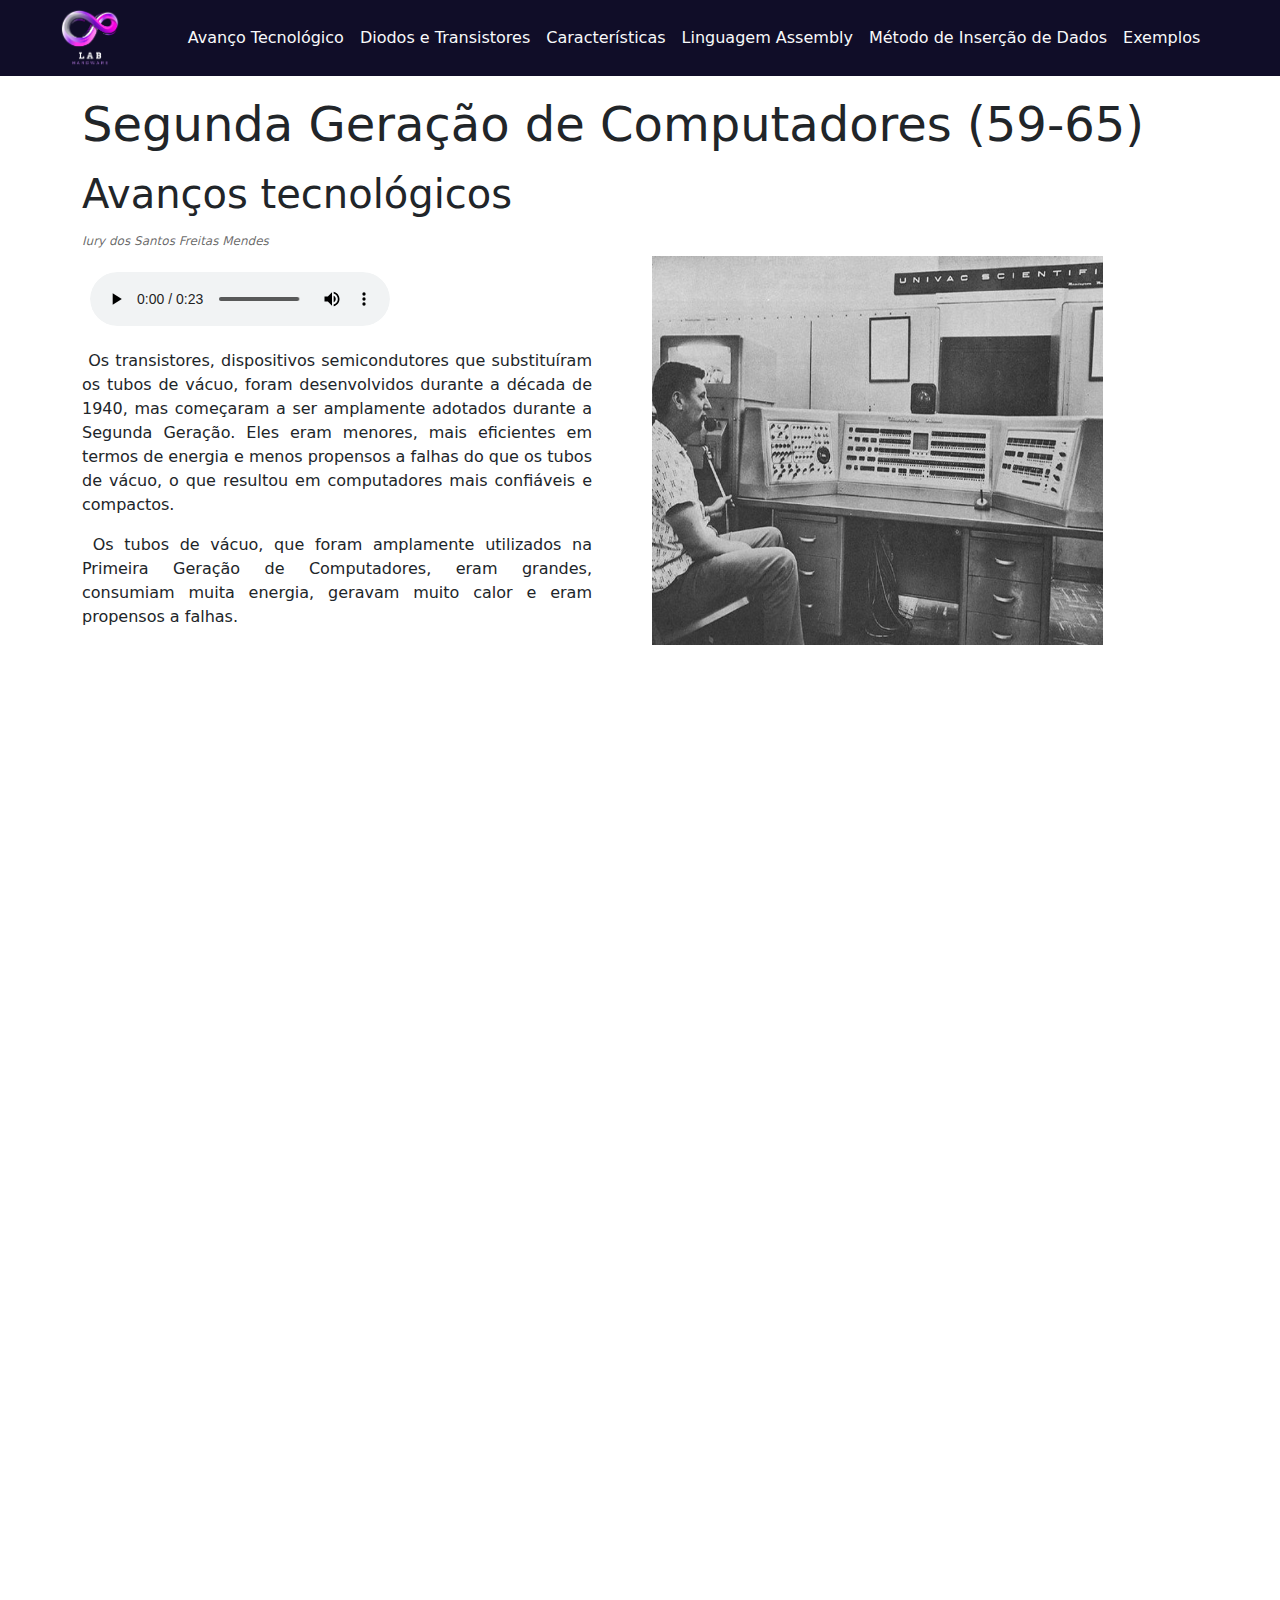
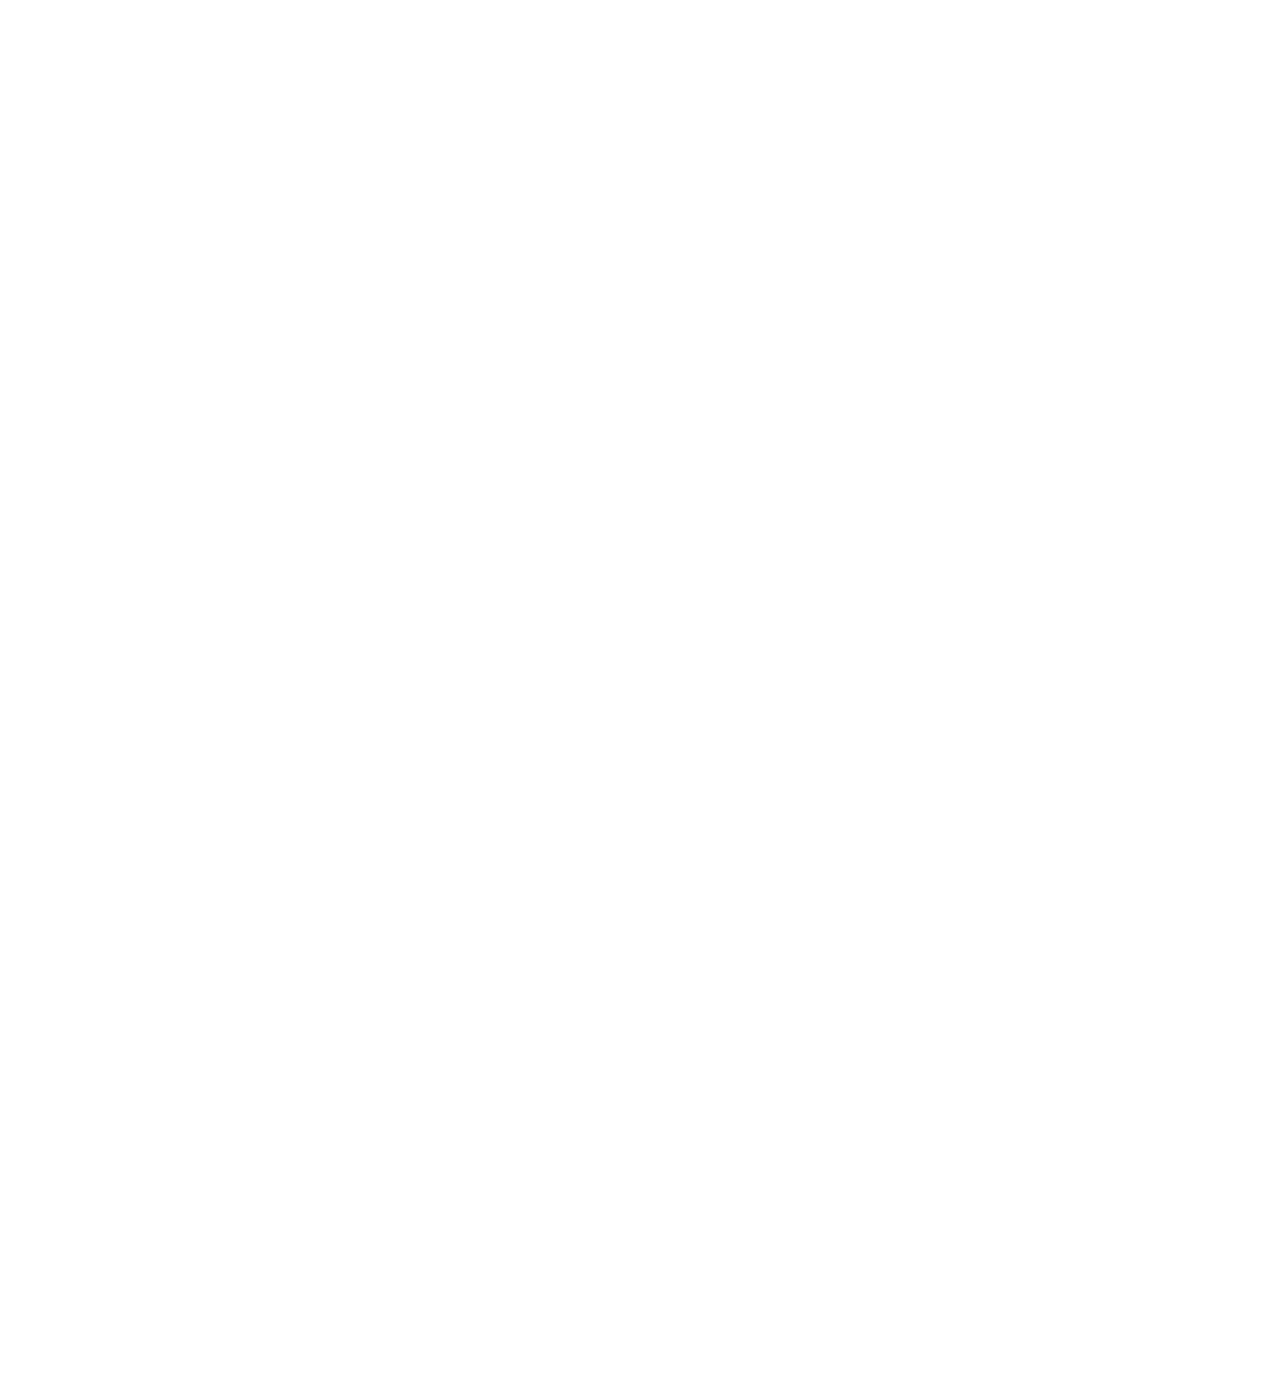
==== index.html @ 706db16d "Add files via upload" ====
<!DOCTYPE html>
<html lang="pt-br">

<head>
    <meta charset="UTF-8">
    <meta http-equiv="X-UA-Compatible" content="IE=edge">
    <meta name="viewport" content="width=device-width, initial-scale=1.0">
    <title>BOOTSTRAP</title>
    <link rel="stylesheet" href="css/style.css">
    <link rel="stylesheet" href="css/bootstrap.min.css">
</head>

<body>
    <nav class="navbar fixed-top navbar-expand-lg nav_css">
        <div class="container-fluid">
            <img src="imgs/Lab Hardware2.png" alt="" width="60px" class="ms-5">

            <button class="navbar-toggler" type="button" data-bs-toggle="collapse"
                data-bs-target="#navbarSupportedContent" aria-controls="navbarSupportedContent" aria-expanded="false"
                aria-label="Toggle navigation">
                <span class="navbar-toggler-icon"></span>
            </button>

            <div class="collapse navbar-collapse" id="navbarSupportedContent">
                <ul class="navbar-nav me-auto ms-auto mb-2 mb-lg-0 fs-6 ">
                    <li class="nav-item ">
                        <a class="nav-link text-light" href="#">Avanço Tecnológico</a>
                    </li>
                    <li class="nav-item">
                        <a class="nav-link text-light" href="#">Diodos e Transistores</a>
                    </li>
                    <li class="nav-item">
                        <a class="nav-link text-light" href="#">Características</a>
                    </li>
                    <li class="nav-item">
                        <a class="nav-link text-light" href="#">Linguagem Assembly</a>
                    </li>
                    <li class="nav-item">
                        <a class="nav-link text-light" href="#">Método de Inserção de Dados</a>
                    </li>
                    <li class="nav-item">
                        <a class="text-light nav-link" href="#">Exemplos</a>
                    </li>
                </ul>
            </div>
        </div>
    </nav>

    <main class="container pt-5">
        <h1 class="pt-5 display-5">Segunda Geração de Computadores (59-65)</h1>

        <section class="row">
            <h2 class="py-2 display-6 col-lg-12">Avanços tecnológicos</h2>
            <em class="col-lg-12">
                <h6 class="nomes">Iury dos Santos Freitas Mendes</h6>
            </em>

            <div class="col-lg-6 pe-5 mt-2">
                <audio src="audio/ttsmaker-file-2024-5-4-0-54-36.mp3" controls class="rounded-pill m-2 mb-3"></audio>
                <p class="paragrafos">
                    &nbsp;Os transistores, dispositivos semicondutores que substituíram os tubos de vácuo, foram desenvolvidos
                    durante a década de 1940, mas começaram a ser amplamente adotados durante a Segunda Geração. Eles
                    eram
                    menores, mais eficientes em termos de energia e menos propensos a falhas do que os tubos de vácuo, o
                    que
                    resultou em computadores mais confiáveis e compactos.
                </p>
                <p class="paragrafos">
                    &nbsp;Os tubos de vácuo, que foram amplamente utilizados na Primeira Geração de Computadores, eram
                    grandes,
                    consumiam muita energia, geravam muito calor e eram propensos a falhas.
                </p>
            </div>
            <img src="imgs/WhatsApp Image 2024-04-25 at 10.46.25.jpeg" class="col-lg-5" alt="">
        </section>
        <br><br><br><br><br><br><br><br><br><br><br><br><br><br><br><br><br><br><br><br><br><br><br><br><br><br><br><br><br><br><br><br><br><br><br><br><br><br><br><br><br><br><br><br><br><br><br><br><br><br><br><br><br><br><br><br><br><br><br><br><br><br><br><br><br><br><br><br><br><br><br><br><br><br><br><br><br><br><br><br><br><br><br><br><br><br><br><br><br><br><br><br><br><br><br><br><br><br>
    </main>

</body>
<script src="js/bootstrap.bundle.min.js"></script>
<script src="js/app.js"></script>

</html>
---- css/style.css ----
:root {
    --cor: #ffffff;
    --cor1: #ff00e2;
    --cor2: #c484f1;
    --cor3: #8906e6;
    --cor4: #100d28;
    --cor5: #050deb;
}

.nomes {
    font-size: 12px;
    color: rgba(0, 0, 0, 0.603);
}

.nav_css {
    background-color: var(--cor4);
}

.paragrafos {
    text-align: justify;
}
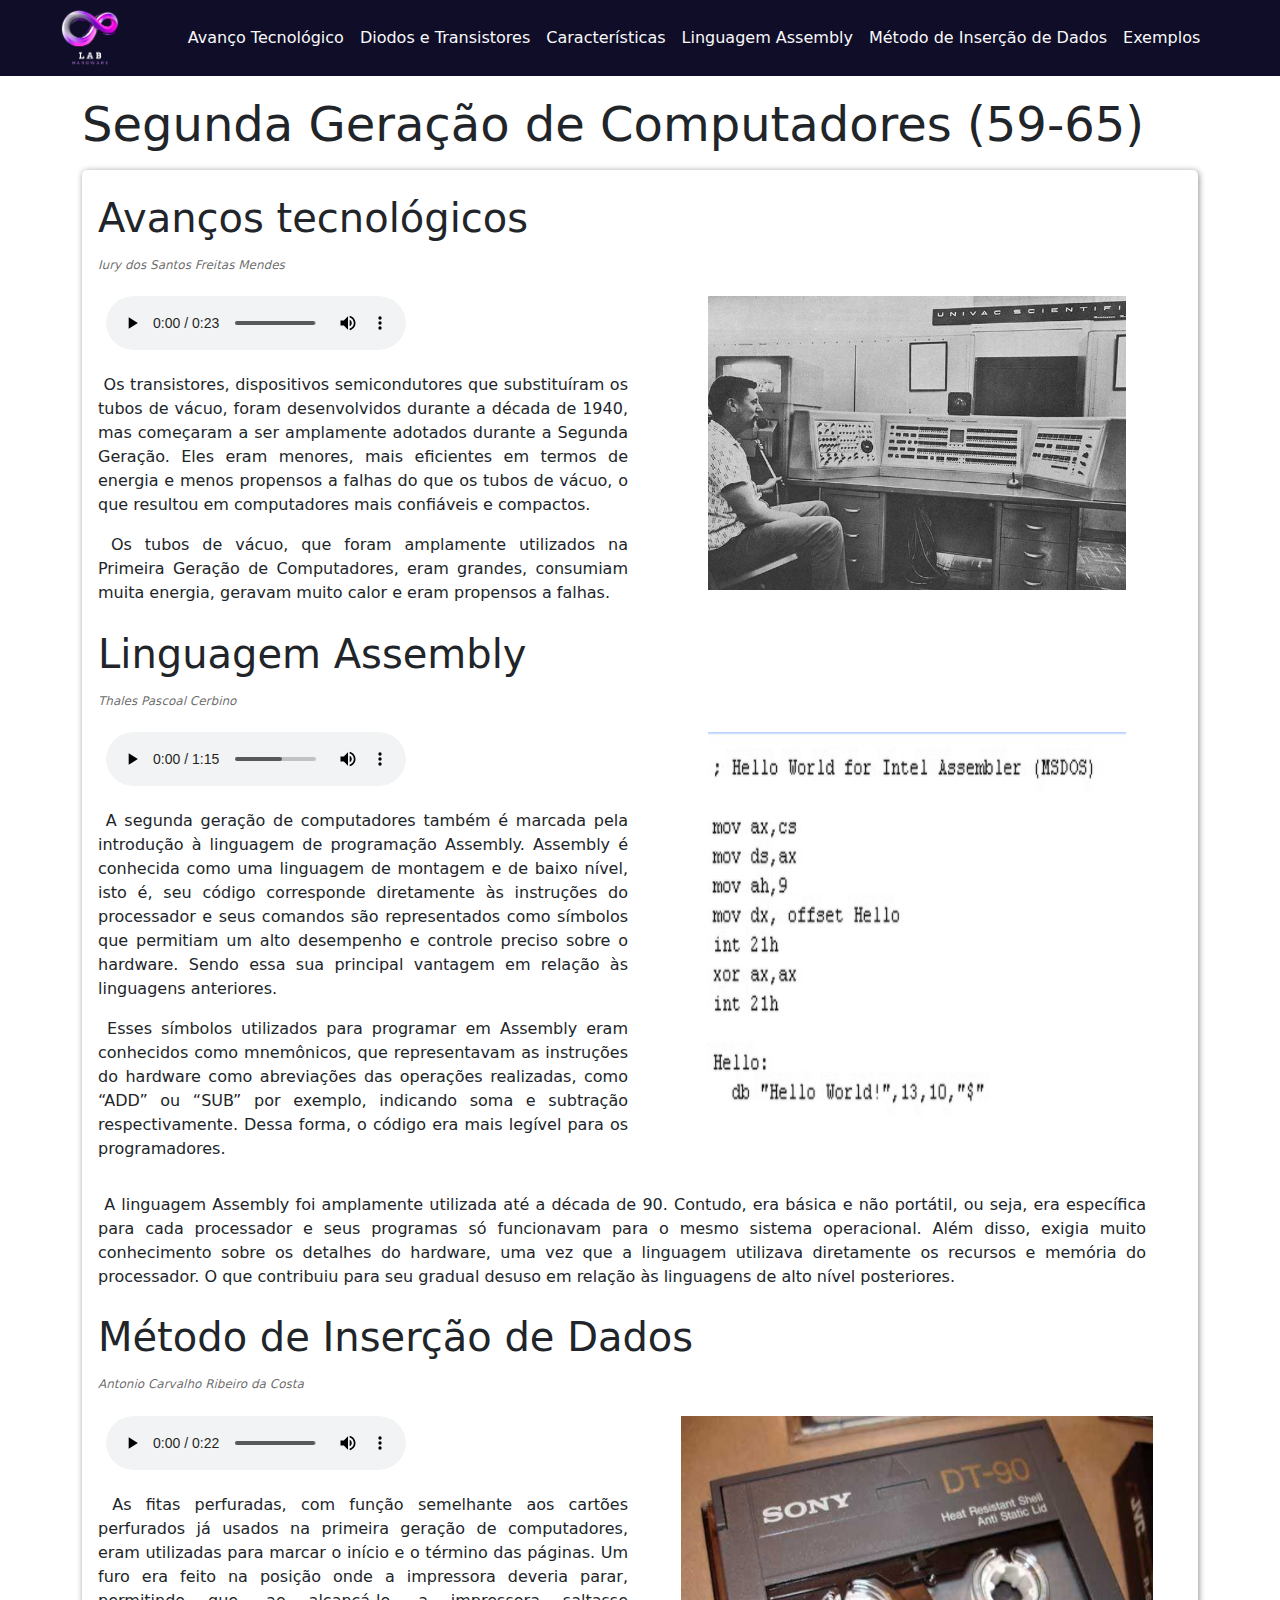
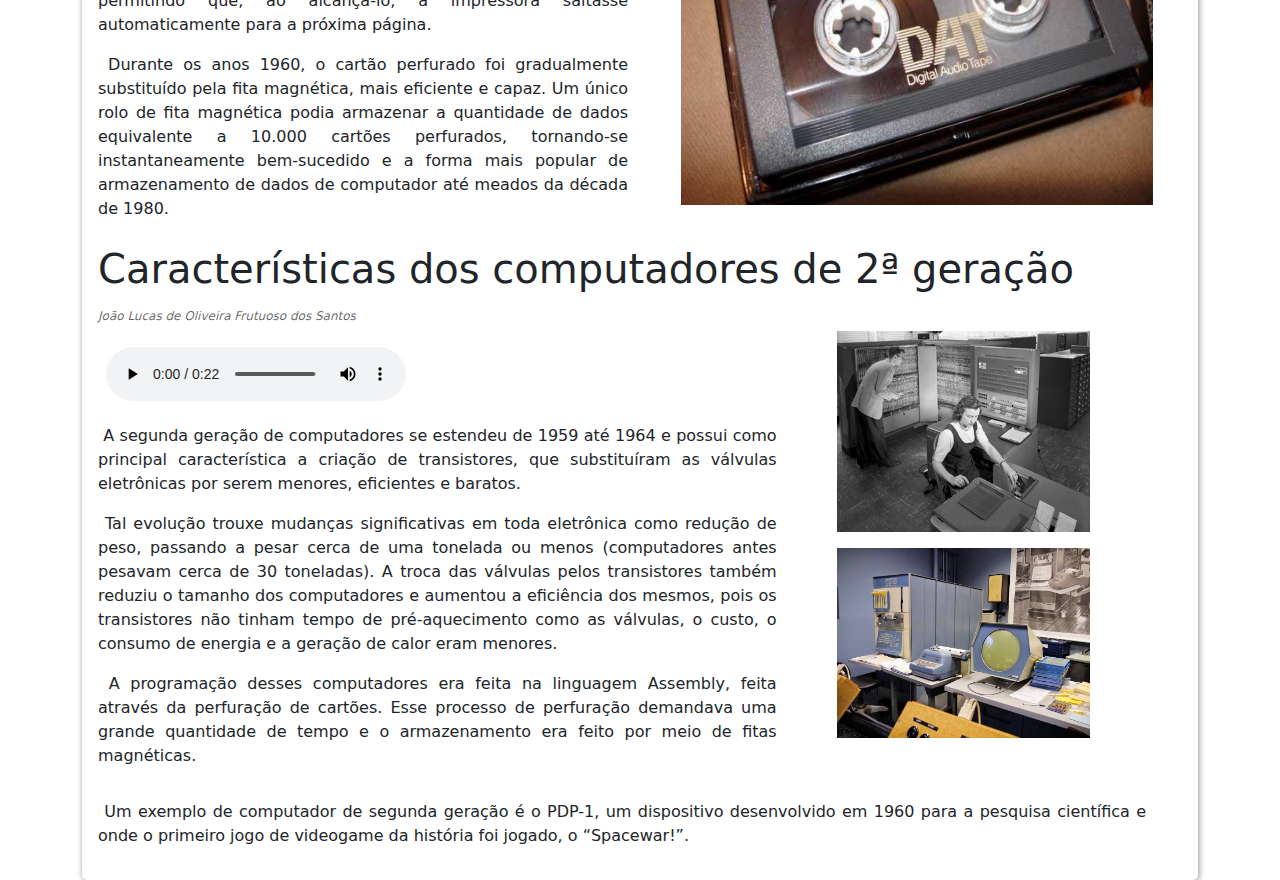
==== commit 6b084498: "Add files via upload" ====
--- a/index.html
+++ b/index.html
@@ -47,33 +47,144 @@
     </nav>
 
     <main class="container pt-5">
-        <h1 class="pt-5 display-5">Segunda Geração de Computadores (59-65)</h1>
+        <h1 class="pt-5 display-5 mb-3">Segunda Geração de Computadores (59-65)</h1>
 
-        <section class="row">
-            <h2 class="py-2 display-6 col-lg-12">Avanços tecnológicos</h2>
-            <em class="col-lg-12">
-                <h6 class="nomes">Iury dos Santos Freitas Mendes</h6>
-            </em>
+        <div class="borda p-3">
+            <section class="row">
+                <h2 class="py-2 display-6 col-lg-12">Avanços tecnológicos</h2>
+                <em class="col-lg-12">
+                    <h6 class="nomes">Iury dos Santos Freitas Mendes</h6>
+                </em>
 
-            <div class="col-lg-6 pe-5 mt-2">
-                <audio src="audio/ttsmaker-file-2024-5-4-0-54-36.mp3" controls class="rounded-pill m-2 mb-3"></audio>
-                <p class="paragrafos">
-                    &nbsp;Os transistores, dispositivos semicondutores que substituíram os tubos de vácuo, foram desenvolvidos
-                    durante a década de 1940, mas começaram a ser amplamente adotados durante a Segunda Geração. Eles
-                    eram
-                    menores, mais eficientes em termos de energia e menos propensos a falhas do que os tubos de vácuo, o
-                    que
-                    resultou em computadores mais confiáveis e compactos.
+                <div class="col-lg-6 mt-2">
+                    <audio src="audio/iury.mp3" controls class="rounded-pill m-2 mb-3"></audio>
+                    <p class="paragrafos">
+                        &nbsp;Os transistores, dispositivos semicondutores que substituíram os tubos de vácuo, foram
+                        desenvolvidos
+                        durante a década de 1940, mas começaram a ser amplamente adotados durante a Segunda Geração.
+                        Eles
+                        eram
+                        menores, mais eficientes em termos de energia e menos propensos a falhas do que os tubos de
+                        vácuo, o
+                        que
+                        resultou em computadores mais confiáveis e compactos.
+                    </p>
+                    <p class="paragrafos">
+                        &nbsp;Os tubos de vácuo, que foram amplamente utilizados na Primeira Geração de Computadores,
+                        eram
+                        grandes,
+                        consumiam muita energia, geravam muito calor e eram propensos a falhas.
+                    </p>
+                </div>
+                <figure class="col-lg-6 text-center">
+                    <img src="imgs/iury.jpeg" alt="" width="85%" class="p-3">
+                </figure>
+            </section>
+
+            <section class="row">
+                <h2 class="py-2 display-6 col-lg-12">Linguagem Assembly</h2>
+                <em class="col-lg-12">
+                    <h6 class="nomes">Thales Pascoal Cerbino</h6>
+                </em>
+
+                <div class="col-lg-6 mt-2">
+                    <audio src="audio/thales.mp3" controls class="rounded-pill m-2 mb-3"></audio>
+                    <p class="paragrafos">
+                        &nbsp;A segunda geração de computadores também é marcada pela introdução à linguagem de
+                        programação Assembly. Assembly é conhecida como uma linguagem de montagem e de baixo nível, isto
+                        é, seu código corresponde diretamente às instruções do processador e seus comandos são
+                        representados como símbolos que permitiam um alto desempenho e controle preciso sobre o
+                        hardware. Sendo essa sua principal vantagem em relação às linguagens anteriores.
+                    </p>
+                    <p class="paragrafos">
+                        &nbsp;Esses símbolos utilizados para programar em Assembly eram conhecidos como mnemônicos, que
+                        representavam as instruções do hardware como abreviações das operações realizadas, como “ADD” ou
+                        “SUB” por exemplo, indicando soma e subtração respectivamente. Dessa forma, o código era mais
+                        legível para os programadores.
+                    </p>
+                </div>
+                <figure class="col-lg-6 text-center d-flex justify-content-center">
+                    <img src="imgs/thales.jpeg" alt="" width="85%" class="p-3">
+                </figure>
+                <p class="paragrafos col-lg-12 pe-5 mt-3">
+                    &nbsp;A linguagem Assembly foi amplamente utilizada até a década de 90. Contudo, era básica e não
+                    portátil, ou seja, era específica para cada processador e seus programas só funcionavam para o mesmo
+                    sistema operacional. Além disso, exigia muito conhecimento sobre os detalhes do hardware, uma vez
+                    que a linguagem utilizava diretamente os recursos e memória do processador. O que contribuiu para
+                    seu gradual desuso em relação às linguagens de alto nível posteriores.
                 </p>
-                <p class="paragrafos">
-                    &nbsp;Os tubos de vácuo, que foram amplamente utilizados na Primeira Geração de Computadores, eram
-                    grandes,
-                    consumiam muita energia, geravam muito calor e eram propensos a falhas.
+            </section>
+
+            <section class="row">
+                <h2 class="py-2 display-6 col-lg-12">Método de Inserção de Dados</h2>
+                <em class="col-lg-12">
+                    <h6 class="nomes">Antonio Carvalho Ribeiro da Costa</h6>
+                </em>
+
+                <div class="col-lg-6 mt-2">
+                    <audio src="audio/tonhao_da_massa.mp3" controls class="rounded-pill m-2 mb-3"></audio>
+                    <p class="paragrafos">
+                        &nbsp;As fitas perfuradas, com função semelhante aos cartões perfurados já usados na primeira
+                        geração de computadores, eram utilizadas para marcar o início e o término das páginas. Um furo
+                        era feito na posição onde a impressora deveria parar, permitindo que, ao alcançá-lo, a
+                        impressora saltasse automaticamente para a próxima página.
+                    </p>
+                    <p class="paragrafos">
+                        &nbsp;Durante os anos 1960, o cartão perfurado foi gradualmente substituído pela fita magnética,
+                        mais eficiente e capaz. Um único rolo de fita magnética podia armazenar a quantidade de dados
+                        equivalente a 10.000 cartões perfurados, tornando-se instantaneamente bem-sucedido e a forma
+                        mais popular de armazenamento de dados de computador até meados da década de 1980.
+                    </p>
+                </div>
+                <figure class="col-lg-6 text-center d-flex justify-content-center">
+                    <img src="imgs/tonhao.jpg" alt="" width="95%" class="p-3">
+                </figure>
+            </section>
+
+            <section class="row">
+                <h2 class="py-2 display-6 col-lg-12">Características dos computadores de 2ª geração</h2>
+                <em class="col-lg-12">
+                    <h6 class="nomes">João Lucas de Oliveira Frutuoso dos Santos</h6>
+                </em>
+
+                <div class="col-lg-8 pe-5 mt-2">
+                    <audio src="audio/tonhao_da_massa.mp3" controls class="rounded-pill m-2 mb-3"></audio>
+                    <p class="paragrafos">
+                        &nbsp;A segunda geração de computadores se estendeu de 1959 até 1964 e possui como principal
+                        característica a criação de transistores, que substituíram as válvulas eletrônicas por serem
+                        menores, eficientes e baratos.
+                    </p>
+                    <p class="paragrafos">
+                        &nbsp;Tal evolução trouxe mudanças significativas em toda eletrônica como redução de peso,
+                        passando a pesar cerca de uma tonelada ou menos (computadores antes pesavam cerca de 30
+                        toneladas). A troca das válvulas pelos transistores também reduziu o tamanho dos computadores e
+                        aumentou a eficiência dos mesmos, pois os transistores não tinham tempo de pré-aquecimento como
+                        as válvulas, o custo, o consumo de energia e a geração de calor eram menores.
+                    </p>
+                    <p class="paragrafos">
+                        &nbsp;A programação desses computadores era feita na linguagem Assembly, feita através da
+                        perfuração de cartões. Esse processo de perfuração demandava uma grande quantidade de tempo e o
+                        armazenamento era feito por meio de fitas magnéticas.
+                    </p>
+                </div>
+                <div class="column col-lg-3">
+                    <figure class="text-center d-flex justify-content-center">
+                        <img src="imgs/jao1.jpg" alt="" width="100%" class="">
+                    </figure>
+                    <figure class="text-center d-flex justify-content-center">
+                        <img src="imgs/jao2.jpg" alt="" width="100%" class="">
+                    </figure>
+                </div>
+
+                <p class="paragrafos col-lg-12 pe-5 mt-3">
+                    &nbsp;Um exemplo de computador de segunda geração é o PDP-1, um dispositivo desenvolvido em 1960
+                    para a pesquisa científica e onde o primeiro jogo de videogame da história foi jogado, o
+                    “Spacewar!”.
                 </p>
-            </div>
-            <img src="imgs/WhatsApp Image 2024-04-25 at 10.46.25.jpeg" class="col-lg-5" alt="">
-        </section>
-        <br><br><br><br><br><br><br><br><br><br><br><br><br><br><br><br><br><br><br><br><br><br><br><br><br><br><br><br><br><br><br><br><br><br><br><br><br><br><br><br><br><br><br><br><br><br><br><br><br><br><br><br><br><br><br><br><br><br><br><br><br><br><br><br><br><br><br><br><br><br><br><br><br><br><br><br><br><br><br><br><br><br><br><br><br><br><br><br><br><br><br><br><br><br><br><br><br><br>
+            </section>
+        </div>
+
+
     </main>
 
 </body>
--- a/css/style.css
+++ b/css/style.css
@@ -18,4 +18,8 @@
 
 .paragrafos {
     text-align: justify;
+}
+.borda{
+    box-shadow: 1px 1px 6px rgba(0, 0, 0, 0.438);
+    border-radius: 5px;
 }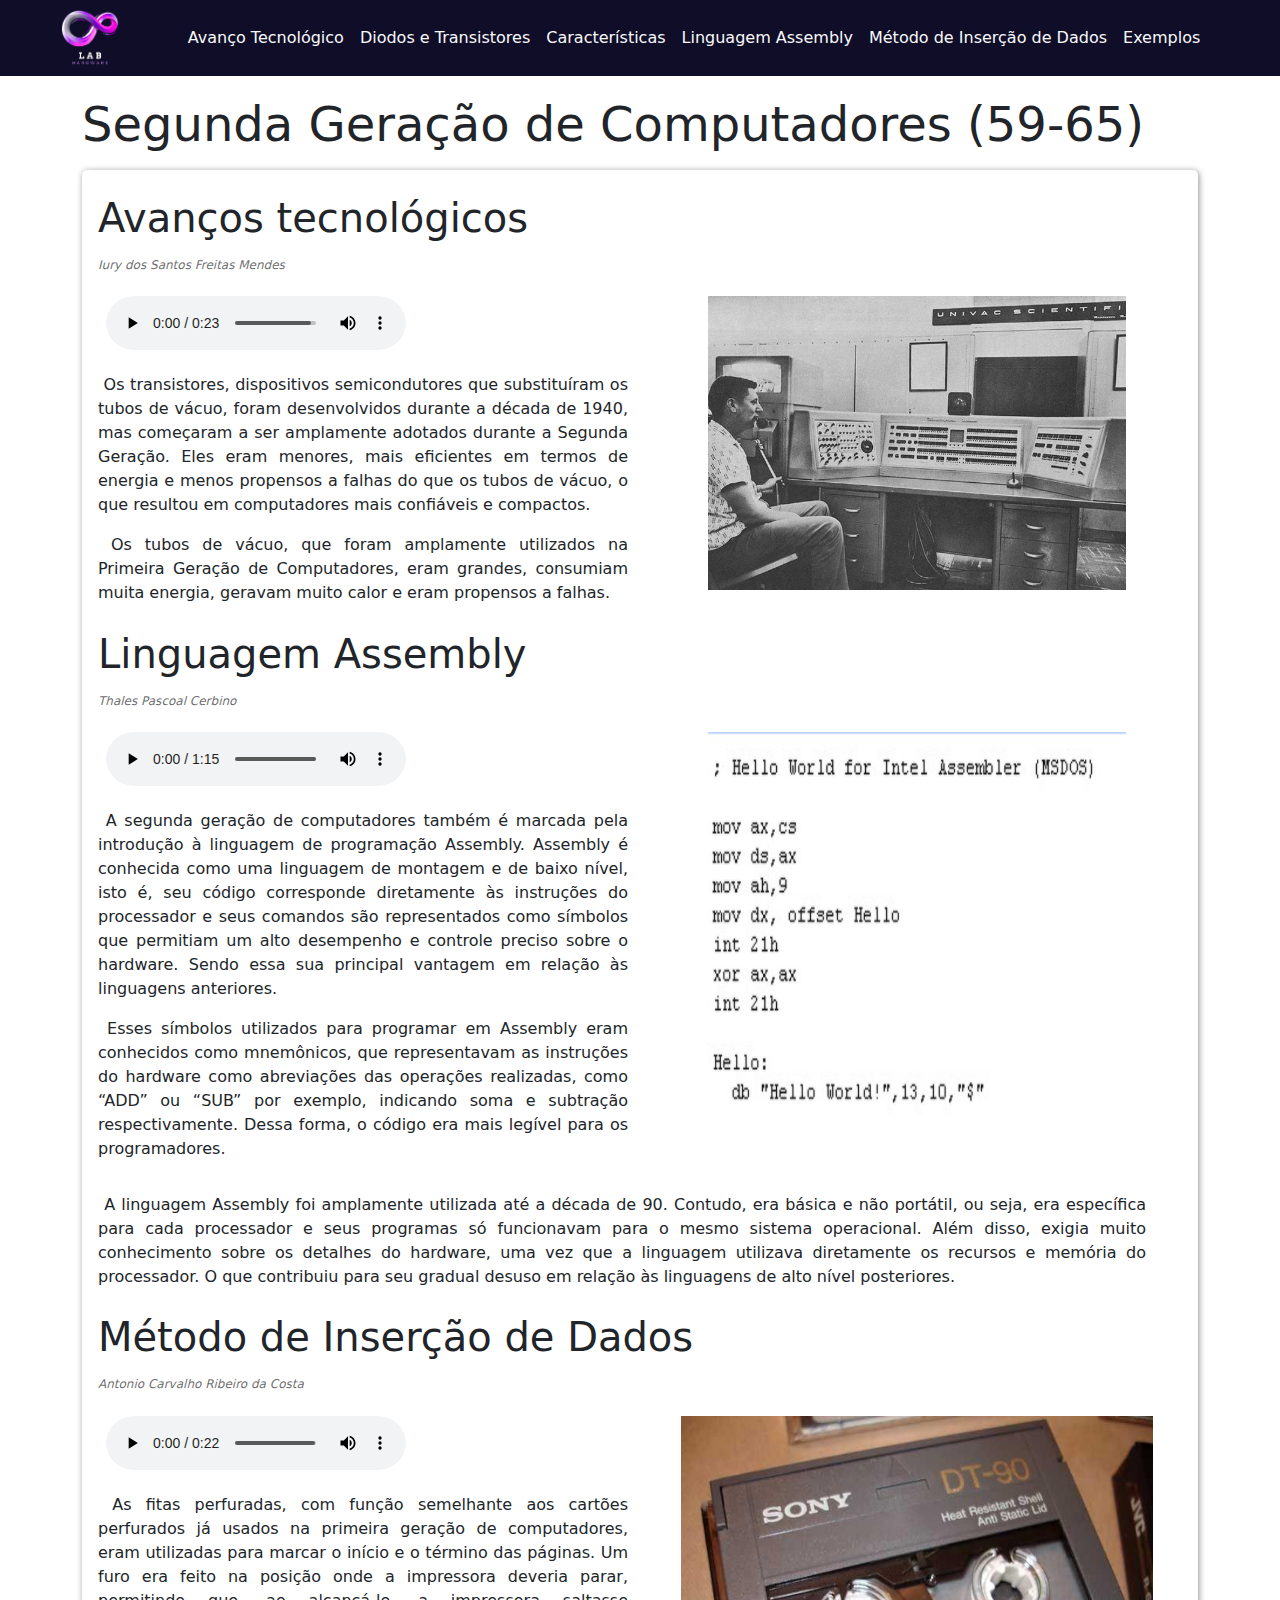
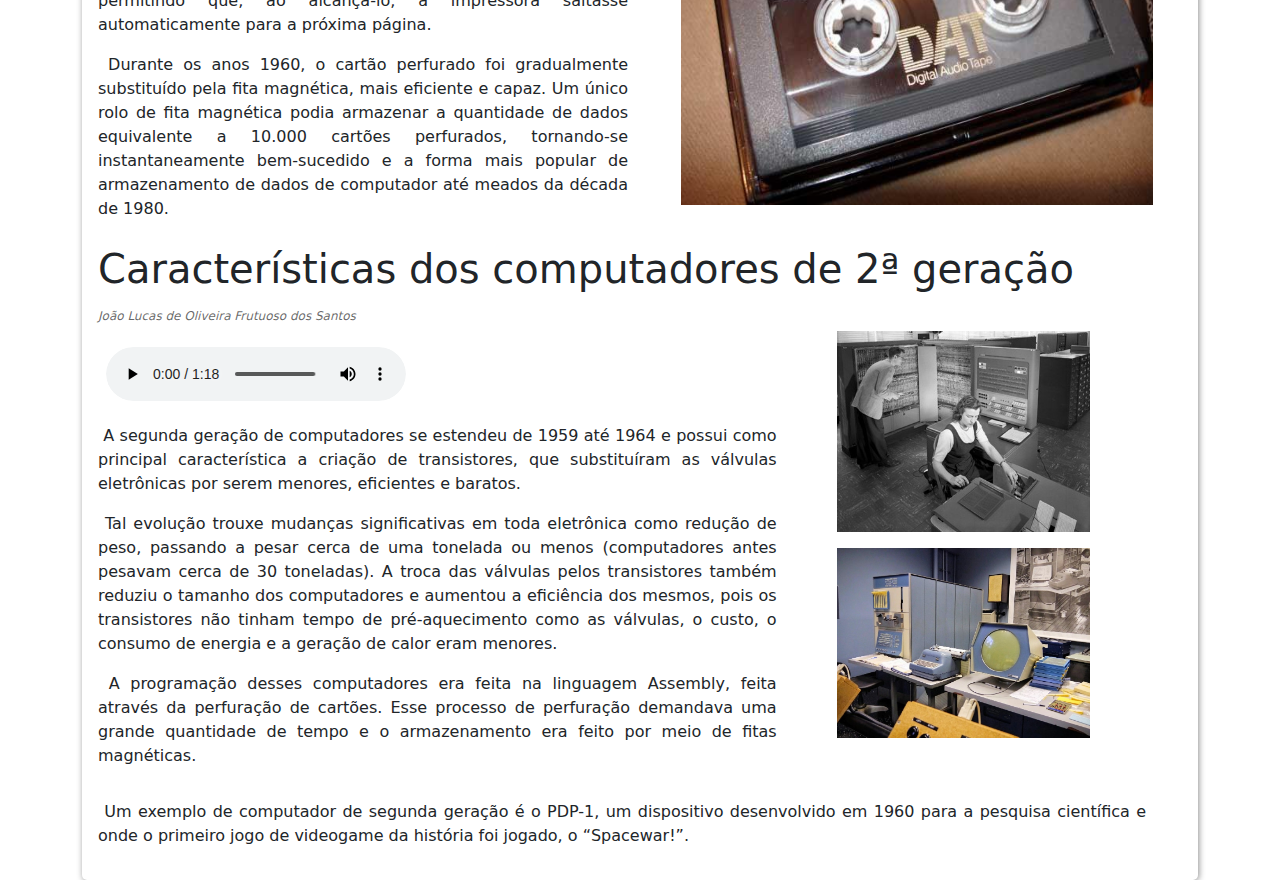
==== commit 86d286f4: "Update index.html" ====
--- a/index.html
+++ b/index.html
@@ -148,7 +148,7 @@
                 </em>
 
                 <div class="col-lg-8 pe-5 mt-2">
-                    <audio src="audio/tonhao_da_massa.mp3" controls class="rounded-pill m-2 mb-3"></audio>
+                    <audio src="audio/jao.mp3" controls class="rounded-pill m-2 mb-3"></audio>
                     <p class="paragrafos">
                         &nbsp;A segunda geração de computadores se estendeu de 1959 até 1964 e possui como principal
                         característica a criação de transistores, que substituíram as válvulas eletrônicas por serem
@@ -191,4 +191,4 @@
 <script src="js/bootstrap.bundle.min.js"></script>
 <script src="js/app.js"></script>
 
-</html>+</html>
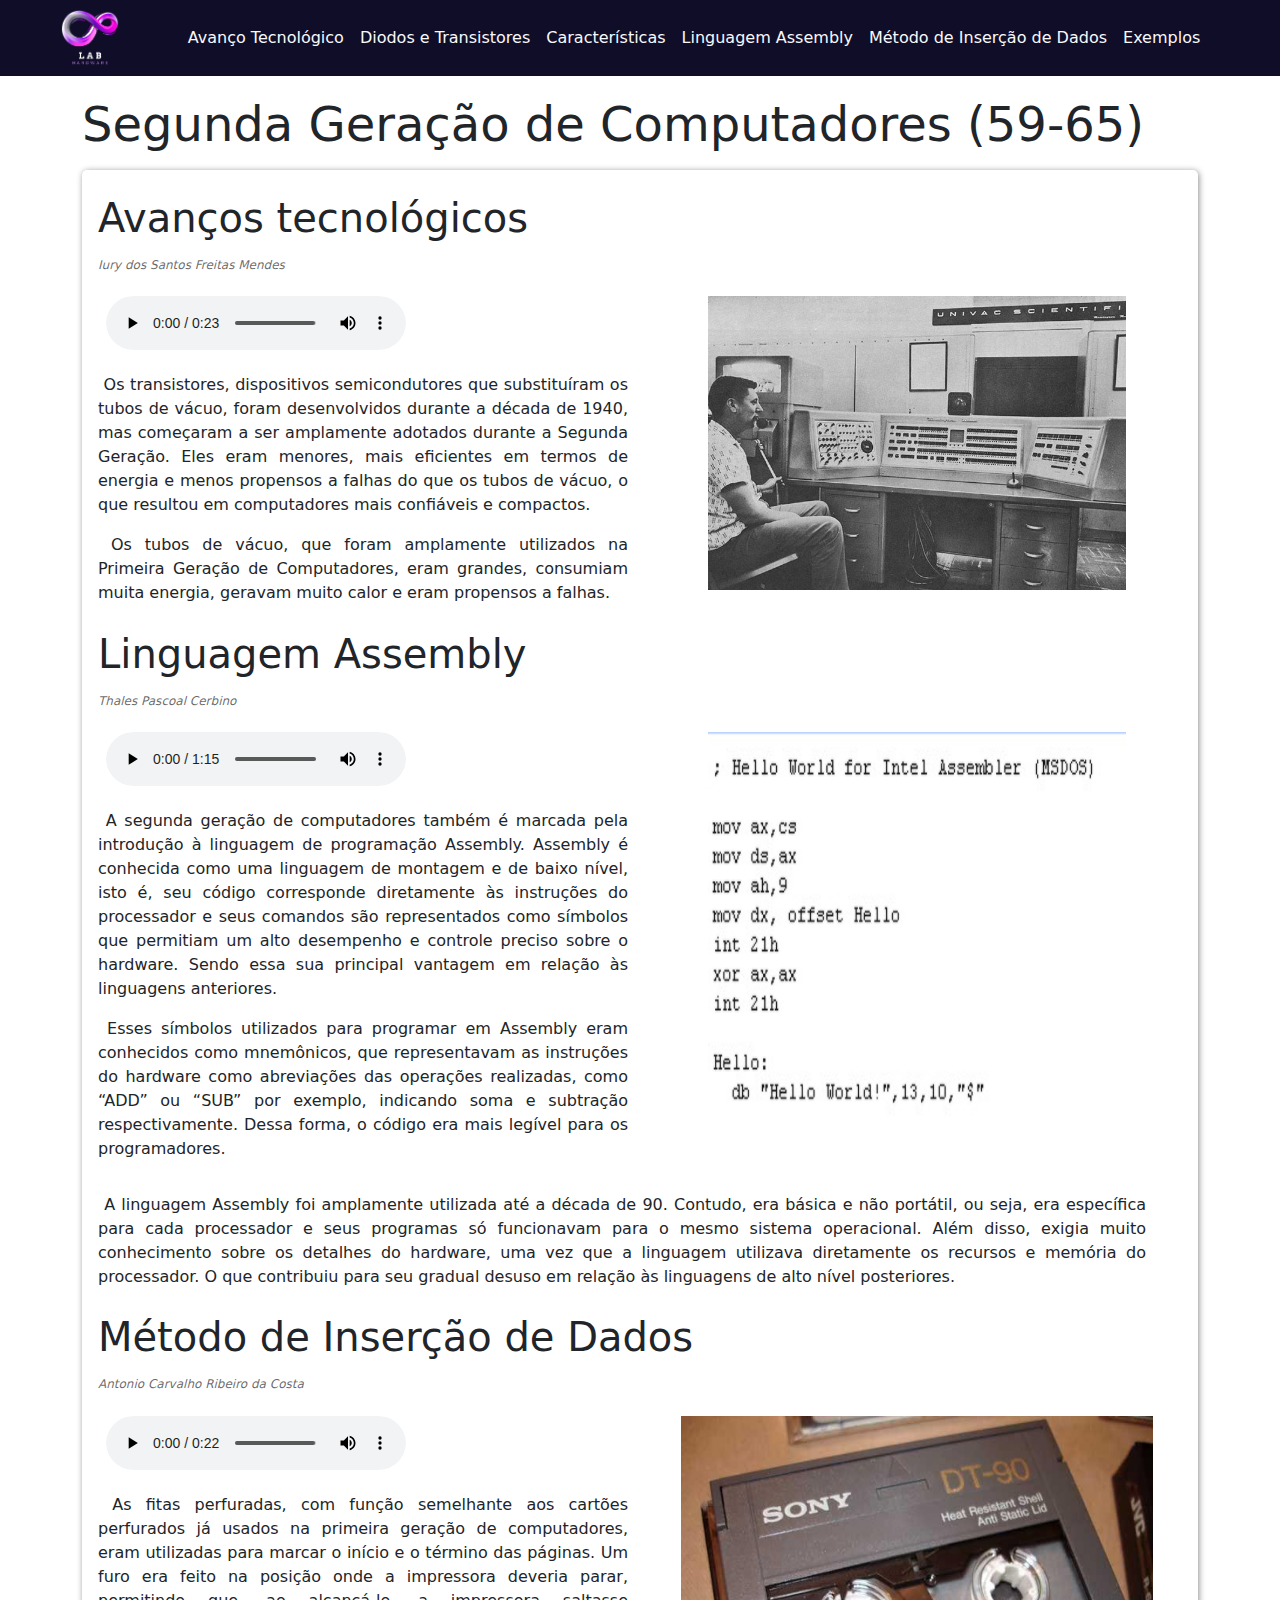
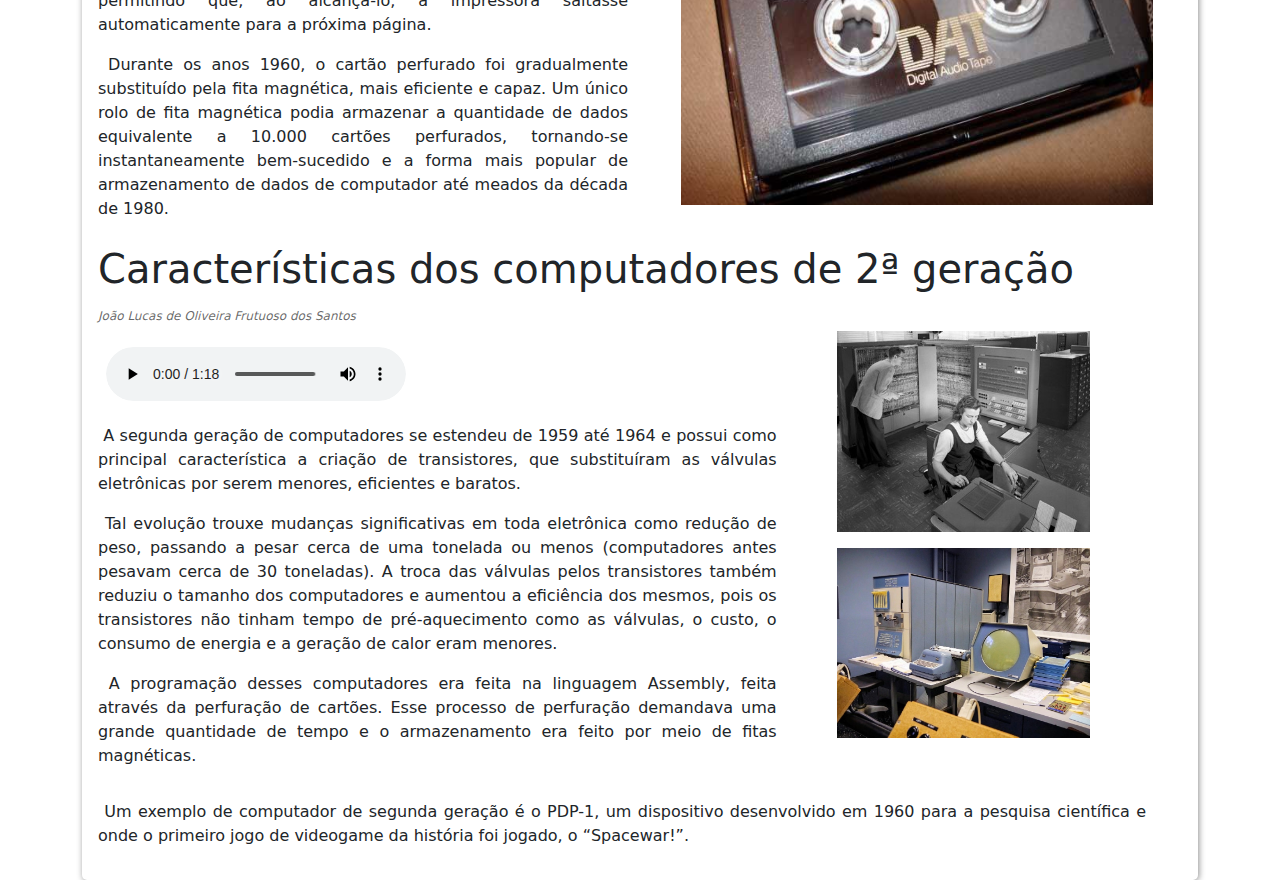
==== commit a40f7f84: "Update index.html" ====
--- a/index.html
+++ b/index.html
@@ -24,22 +24,22 @@
             <div class="collapse navbar-collapse" id="navbarSupportedContent">
                 <ul class="navbar-nav me-auto ms-auto mb-2 mb-lg-0 fs-6 ">
                     <li class="nav-item ">
-                        <a class="nav-link text-light" href="#">Avanço Tecnológico</a>
+                        <a class="nav-link text-light" href="#iury">Avanço Tecnológico</a>
                     </li>
                     <li class="nav-item">
-                        <a class="nav-link text-light" href="#">Diodos e Transistores</a>
+                        <a class="nav-link text-light" href="#tom">Diodos e Transistores</a>
                     </li>
                     <li class="nav-item">
-                        <a class="nav-link text-light" href="#">Características</a>
+                        <a class="nav-link text-light" href="#jao">Características</a>
                     </li>
                     <li class="nav-item">
-                        <a class="nav-link text-light" href="#">Linguagem Assembly</a>
+                        <a class="nav-link text-light" href="#thales">Linguagem Assembly</a>
                     </li>
                     <li class="nav-item">
-                        <a class="nav-link text-light" href="#">Método de Inserção de Dados</a>
+                        <a class="nav-link text-light" href="#antonio">Método de Inserção de Dados</a>
                     </li>
                     <li class="nav-item">
-                        <a class="text-light nav-link" href="#">Exemplos</a>
+                        <a class="text-light nav-link" href="#zago">Exemplos</a>
                     </li>
                 </ul>
             </div>
@@ -50,7 +50,7 @@
         <h1 class="pt-5 display-5 mb-3">Segunda Geração de Computadores (59-65)</h1>
 
         <div class="borda p-3">
-            <section class="row">
+            <section class="row" id="iury">
                 <h2 class="py-2 display-6 col-lg-12">Avanços tecnológicos</h2>
                 <em class="col-lg-12">
                     <h6 class="nomes">Iury dos Santos Freitas Mendes</h6>
@@ -81,7 +81,7 @@
                 </figure>
             </section>
 
-            <section class="row">
+            <section class="row" id="thales">
                 <h2 class="py-2 display-6 col-lg-12">Linguagem Assembly</h2>
                 <em class="col-lg-12">
                     <h6 class="nomes">Thales Pascoal Cerbino</h6>
@@ -115,7 +115,7 @@
                 </p>
             </section>
 
-            <section class="row">
+            <section class="row" id="antonio">
                 <h2 class="py-2 display-6 col-lg-12">Método de Inserção de Dados</h2>
                 <em class="col-lg-12">
                     <h6 class="nomes">Antonio Carvalho Ribeiro da Costa</h6>
@@ -141,7 +141,7 @@
                 </figure>
             </section>
 
-            <section class="row">
+            <section class="row" id="jao">
                 <h2 class="py-2 display-6 col-lg-12">Características dos computadores de 2ª geração</h2>
                 <em class="col-lg-12">
                     <h6 class="nomes">João Lucas de Oliveira Frutuoso dos Santos</h6>
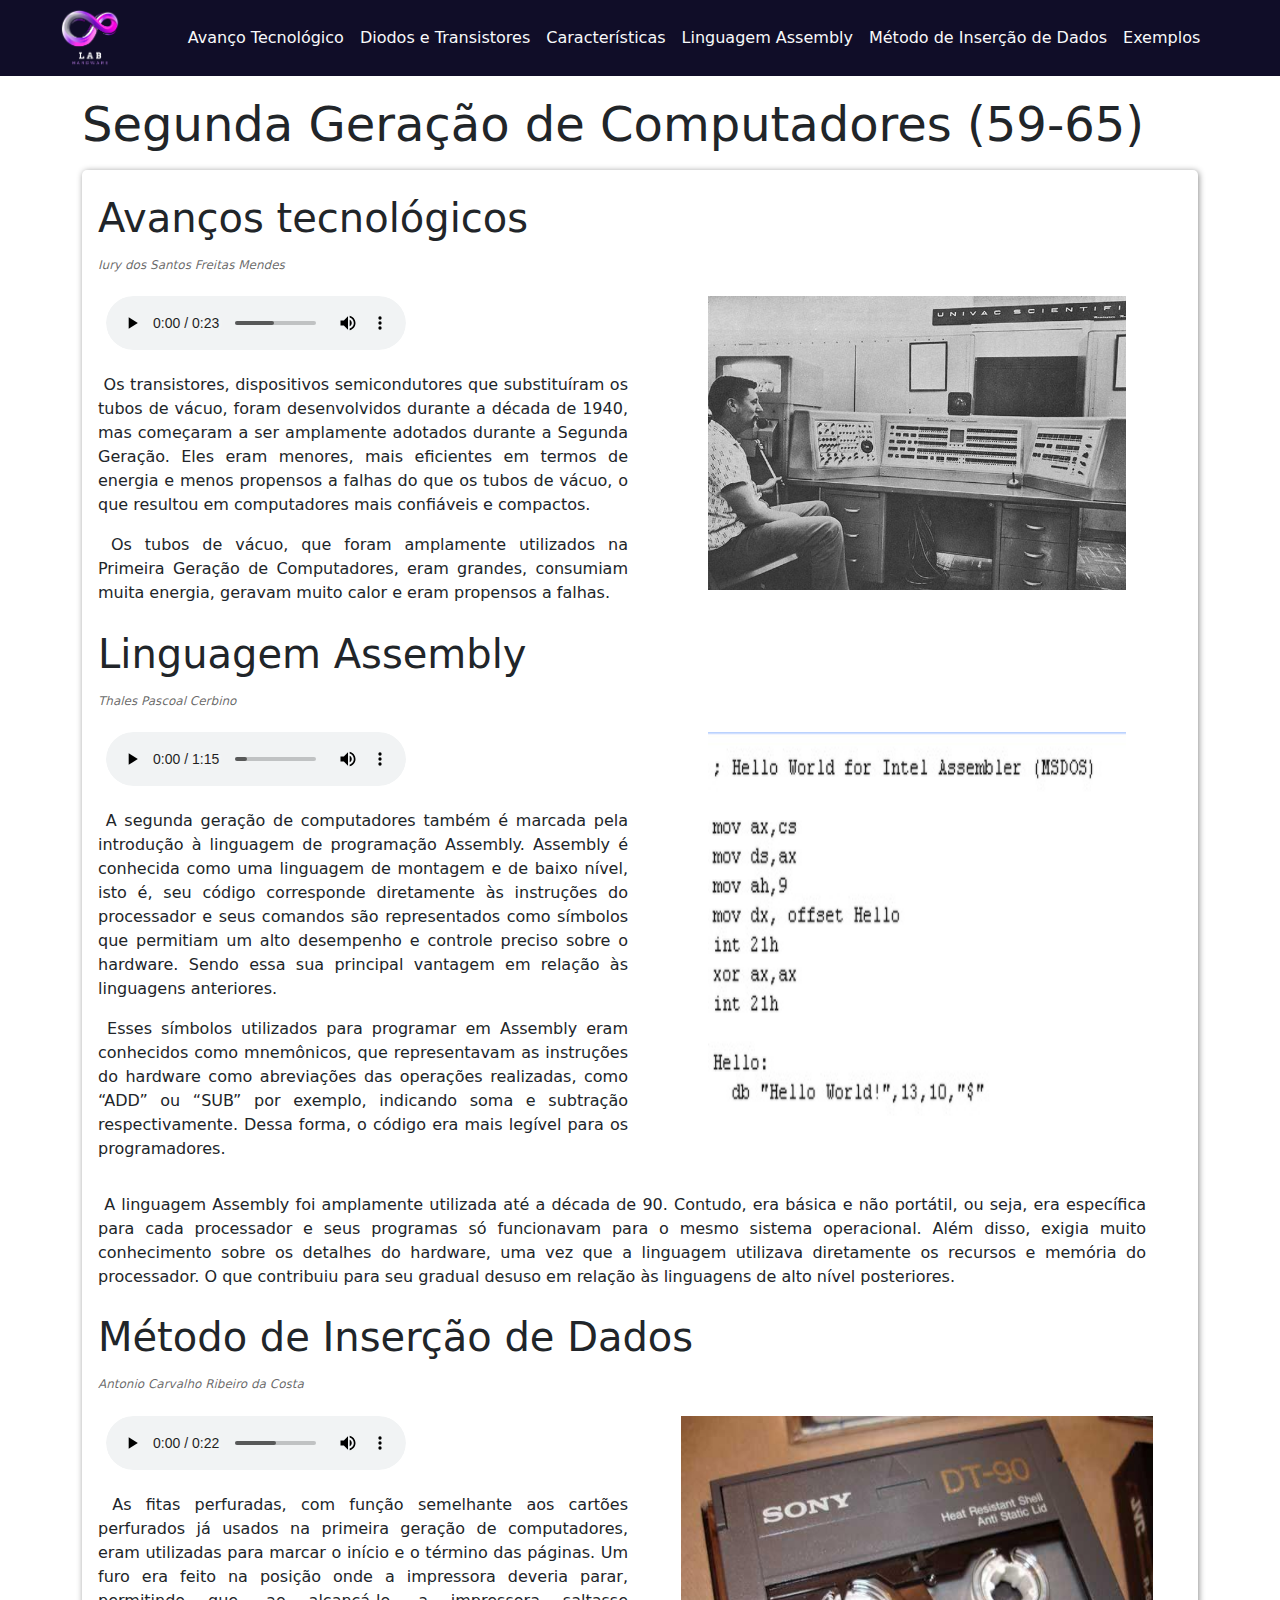
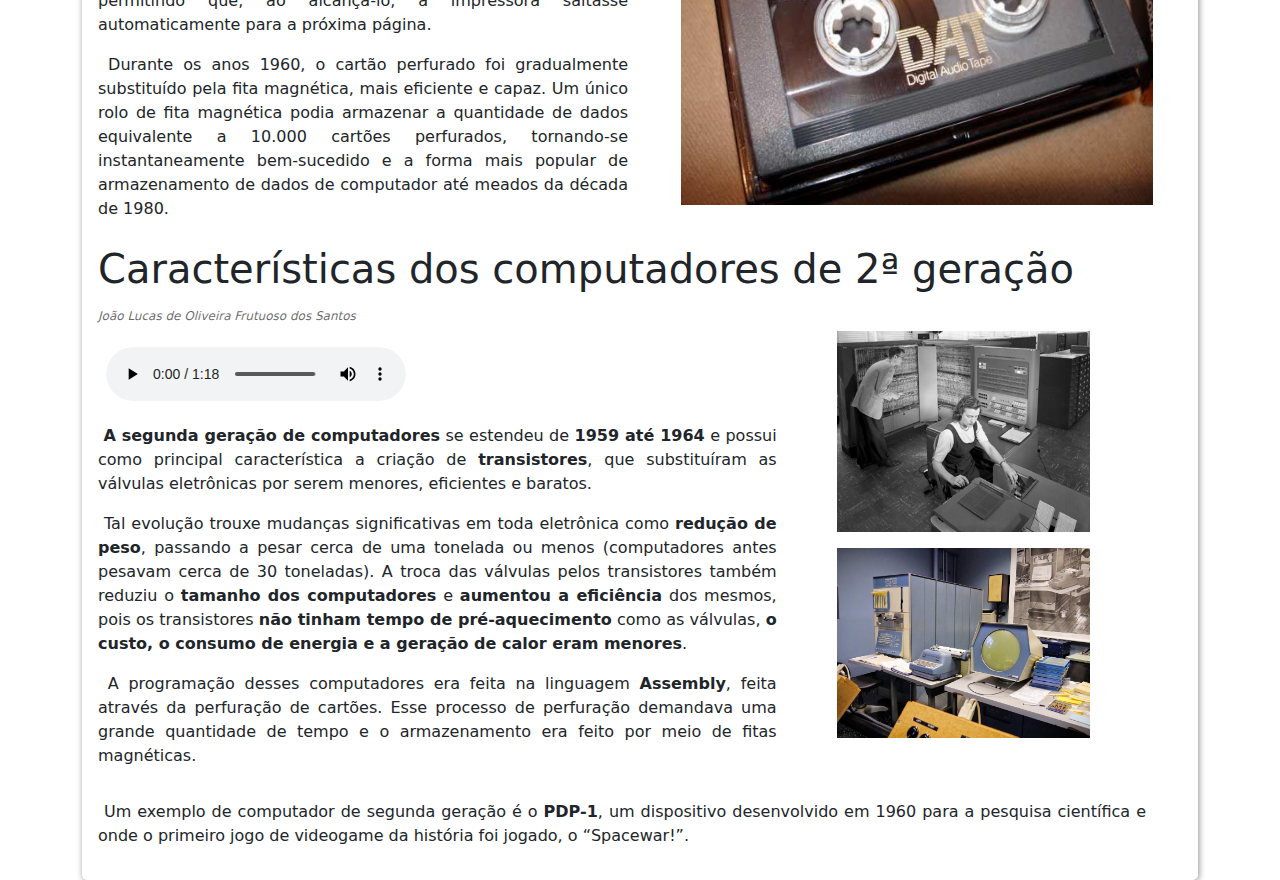
==== commit 2788fe69: "Update index.html" ====
--- a/index.html
+++ b/index.html
@@ -150,22 +150,23 @@
                 <div class="col-lg-8 pe-5 mt-2">
                     <audio src="audio/jao.mp3" controls class="rounded-pill m-2 mb-3"></audio>
                     <p class="paragrafos">
-                        &nbsp;A segunda geração de computadores se estendeu de 1959 até 1964 e possui como principal
-                        característica a criação de transistores, que substituíram as válvulas eletrônicas por serem
+                        &nbsp;<b>A segunda geração de computadores</b> se estendeu de <b>1959 até 1964</b> e possui como principal
+                        característica a criação de <b>transistores</b>, que substituíram as válvulas eletrônicas por serem
                         menores, eficientes e baratos.
                     </p>
                     <p class="paragrafos">
-                        &nbsp;Tal evolução trouxe mudanças significativas em toda eletrônica como redução de peso,
+                        &nbsp;Tal evolução trouxe mudanças significativas em toda eletrônica como <b>redução de peso</b>,
                         passando a pesar cerca de uma tonelada ou menos (computadores antes pesavam cerca de 30
-                        toneladas). A troca das válvulas pelos transistores também reduziu o tamanho dos computadores e
-                        aumentou a eficiência dos mesmos, pois os transistores não tinham tempo de pré-aquecimento como
-                        as válvulas, o custo, o consumo de energia e a geração de calor eram menores.
+                        toneladas). A troca das válvulas pelos transistores também reduziu o <b>tamanho dos computadores</b> e
+                        <b>aumentou a eficiência</b> dos mesmos, pois os transistores <b>não tinham tempo de pré-aquecimento</b> como
+                        as válvulas, <b>o custo, o consumo de energia e a geração de calor eram menores</b>.
                     </p>
                     <p class="paragrafos">
-                        &nbsp;A programação desses computadores era feita na linguagem Assembly, feita através da
+                        &nbsp;A programação desses computadores era feita na linguagem <b>Assembly</b>, feita através da
                         perfuração de cartões. Esse processo de perfuração demandava uma grande quantidade de tempo e o
                         armazenamento era feito por meio de fitas magnéticas.
                     </p>
+
                 </div>
                 <div class="column col-lg-3">
                     <figure class="text-center d-flex justify-content-center">
@@ -177,7 +178,7 @@
                 </div>
 
                 <p class="paragrafos col-lg-12 pe-5 mt-3">
-                    &nbsp;Um exemplo de computador de segunda geração é o PDP-1, um dispositivo desenvolvido em 1960
+                    &nbsp;Um exemplo de computador de segunda geração é o <b>PDP-1</b>, um dispositivo desenvolvido em 1960
                     para a pesquisa científica e onde o primeiro jogo de videogame da história foi jogado, o
                     “Spacewar!”.
                 </p>
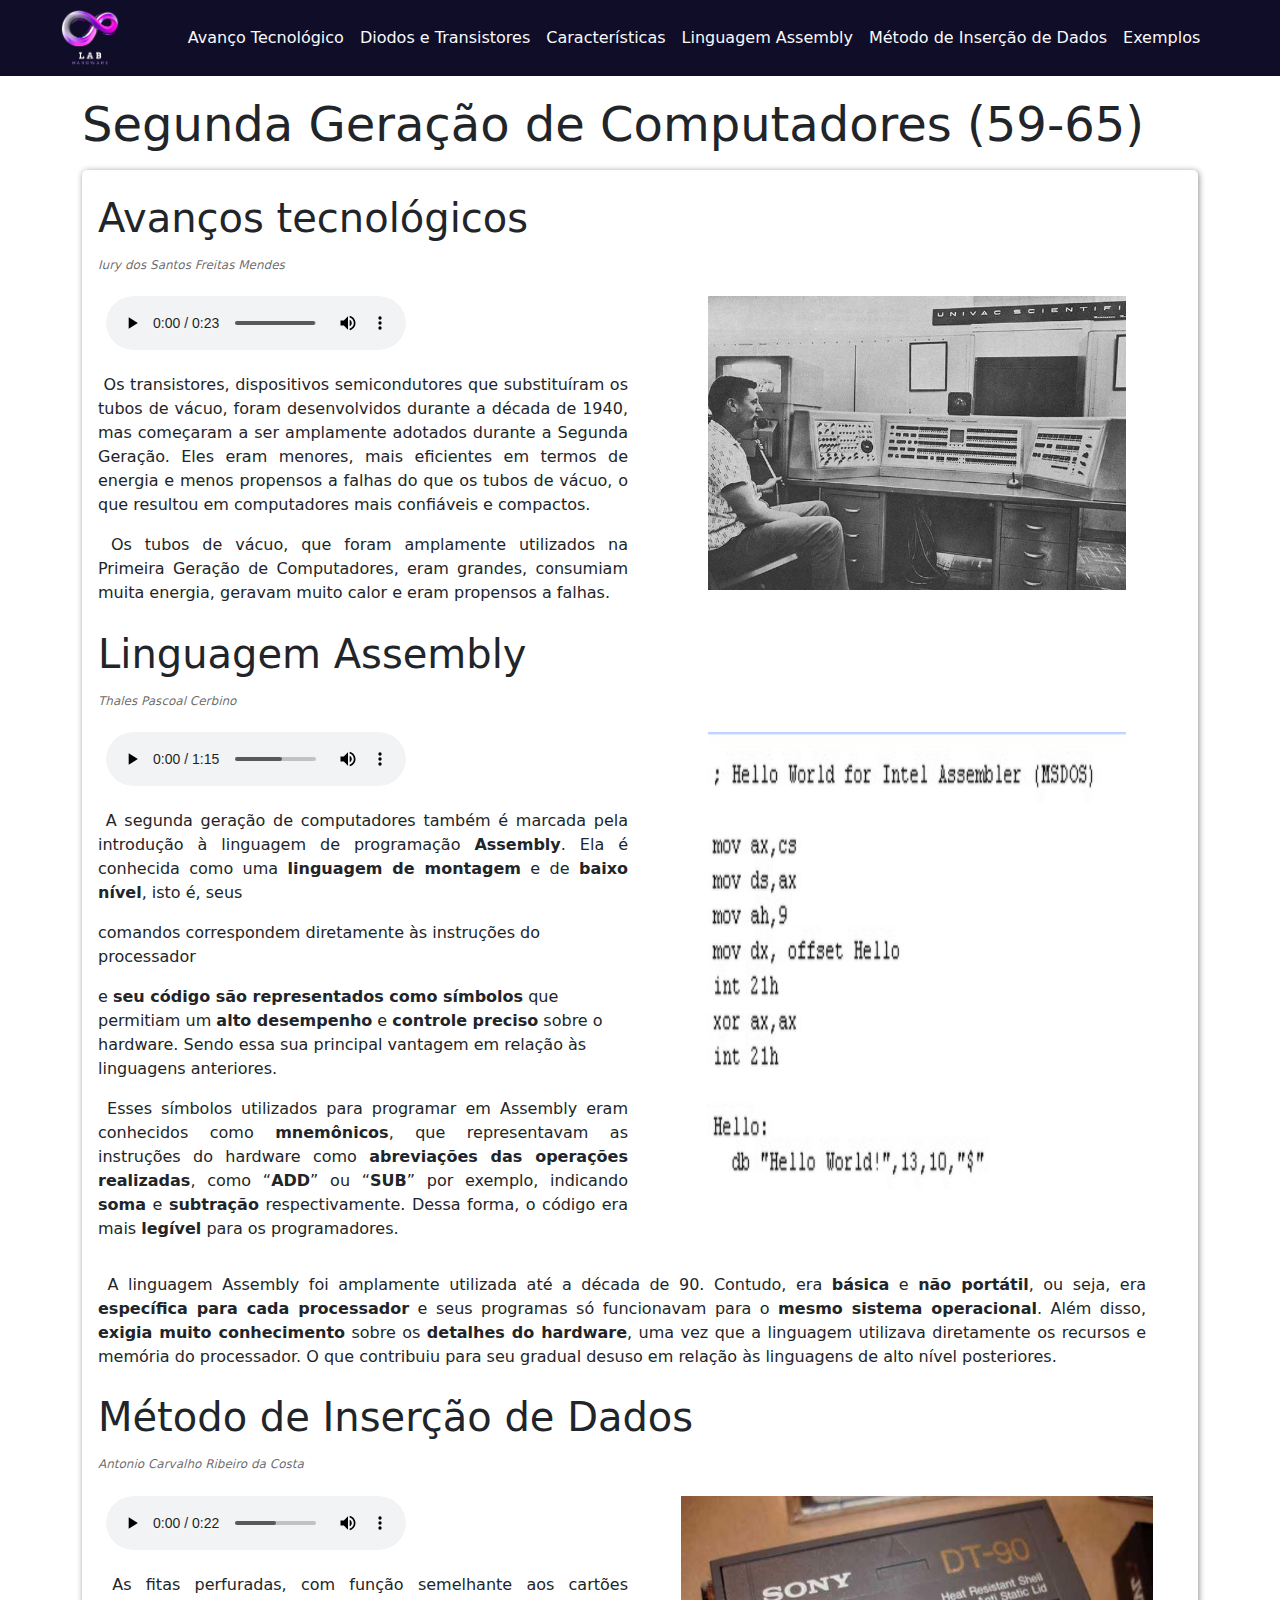
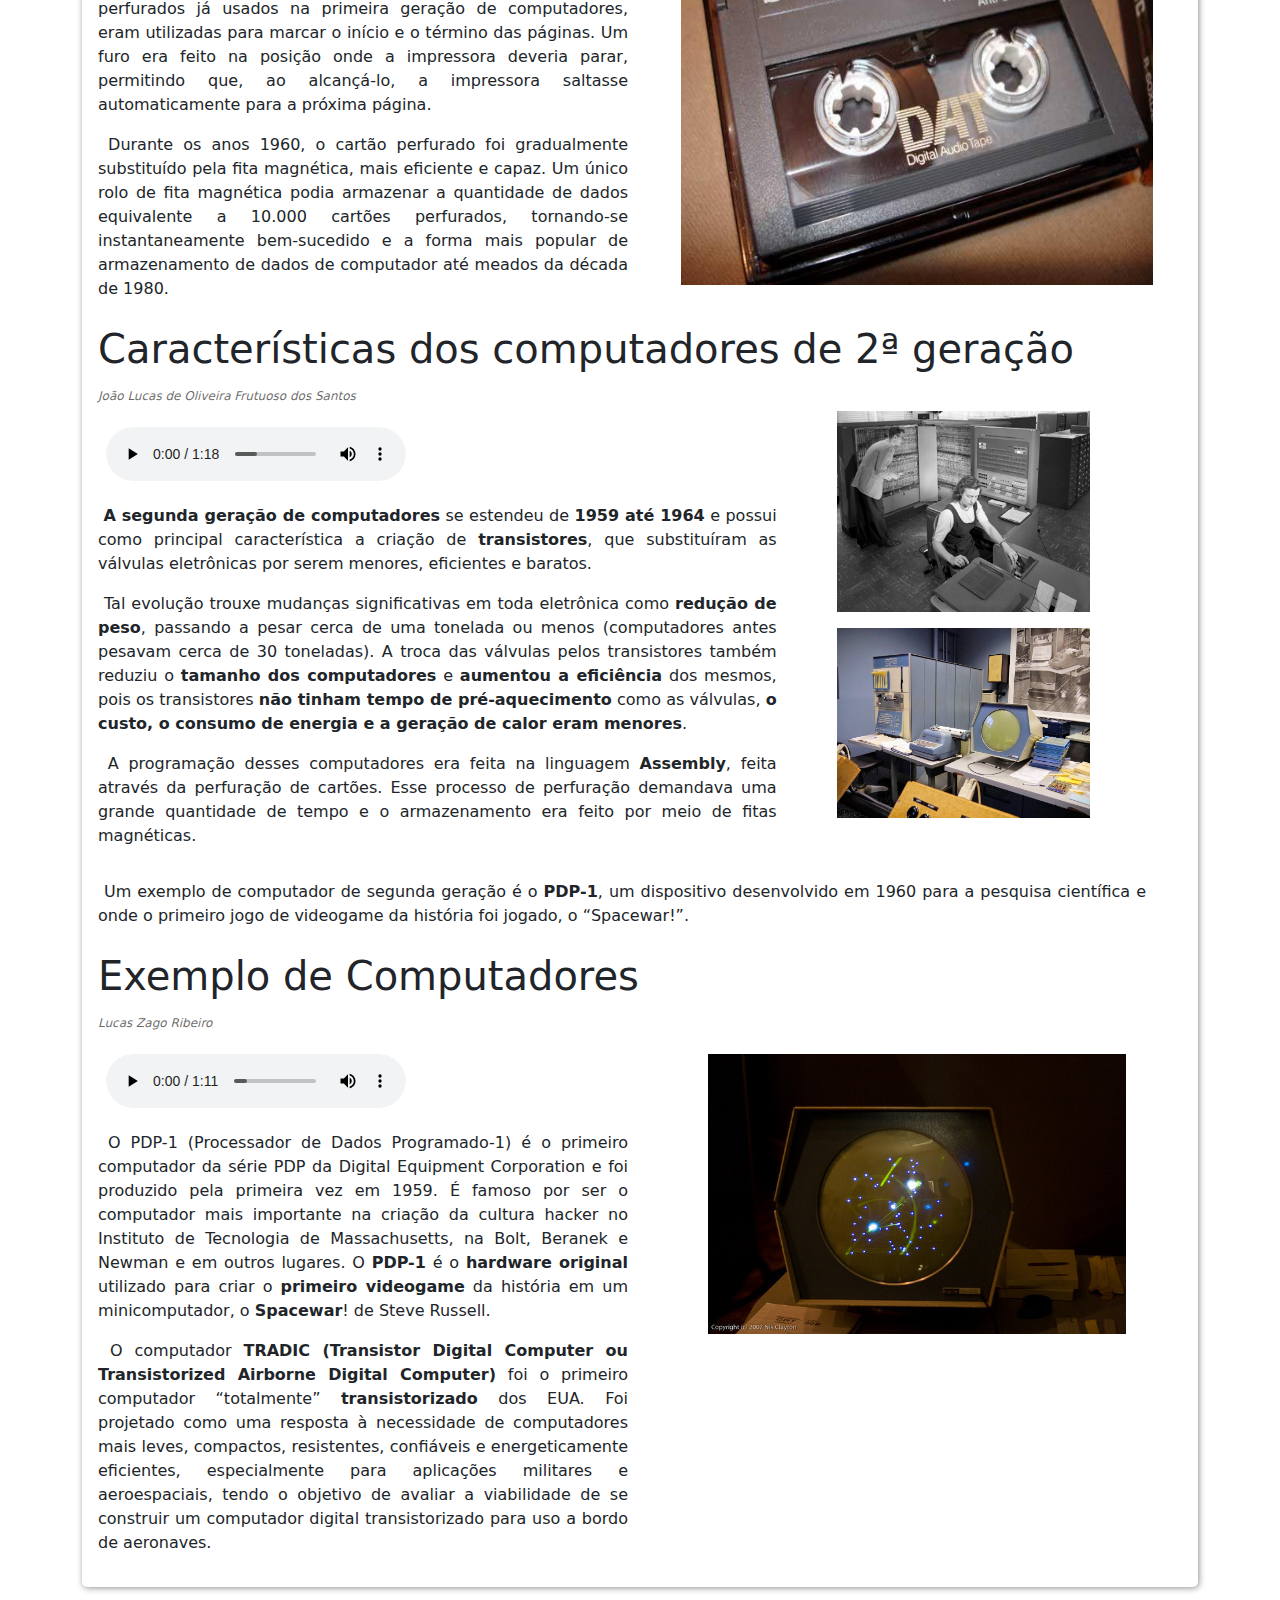
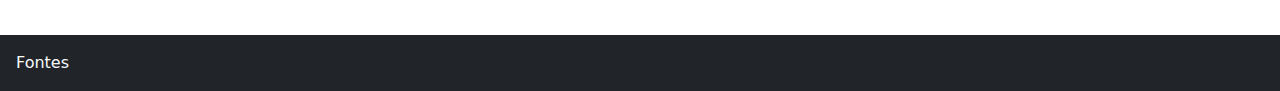
==== commit d11b1096: "Add files via upload" ====
--- a/index.html
+++ b/index.html
@@ -5,7 +5,7 @@
     <meta charset="UTF-8">
     <meta http-equiv="X-UA-Compatible" content="IE=edge">
     <meta name="viewport" content="width=device-width, initial-scale=1.0">
-    <title>BOOTSTRAP</title>
+    <title>2ª Geração de Computadores</title>
     <link rel="stylesheet" href="css/style.css">
     <link rel="stylesheet" href="css/bootstrap.min.css">
 </head>
@@ -91,25 +91,32 @@
                     <audio src="audio/thales.mp3" controls class="rounded-pill m-2 mb-3"></audio>
                     <p class="paragrafos">
                         &nbsp;A segunda geração de computadores também é marcada pela introdução à linguagem de
-                        programação Assembly. Assembly é conhecida como uma linguagem de montagem e de baixo nível, isto
-                        é, seu código corresponde diretamente às instruções do processador e seus comandos são
-                        representados como símbolos que permitiam um alto desempenho e controle preciso sobre o
-                        hardware. Sendo essa sua principal vantagem em relação às linguagens anteriores.
-                    </p>
-                    <p class="paragrafos">
-                        &nbsp;Esses símbolos utilizados para programar em Assembly eram conhecidos como mnemônicos, que
-                        representavam as instruções do hardware como abreviações das operações realizadas, como “ADD” ou
-                        “SUB” por exemplo, indicando soma e subtração respectivamente. Dessa forma, o código era mais
-                        legível para os programadores.
+                        programação <b>Assembly</b>. Ela é conhecida como uma <b>linguagem de montagem</b> e de <b>baixo
+                            nível</b>, isto é, seus </p>comandos correspondem diretamente às instruções do processador
+                    </p> e <b>seu código são representados como símbolos</b> que permitiam um <b>alto desempenho</b> e
+                    <b>controle preciso</b> sobre o hardware. Sendo essa sua principal vantagem em relação às linguagens
+                    anteriores.
+                    </p>
+                    <p class="paragrafos">
+                        &nbsp;Esses símbolos utilizados para programar em Assembly eram conhecidos como
+                        <b>mnemônicos</b>, que
+                        representavam as instruções do hardware como <b>abreviações das operações realizadas</b>, como
+                        “<b>ADD</b>” ou
+                        “<b>SUB</b>” por exemplo, indicando <b>soma</b> e <b>subtração</b> respectivamente. Dessa forma,
+                        o código era mais
+                        <b>legível</b> para os programadores.
                     </p>
                 </div>
                 <figure class="col-lg-6 text-center d-flex justify-content-center">
                     <img src="imgs/thales.jpeg" alt="" width="85%" class="p-3">
                 </figure>
                 <p class="paragrafos col-lg-12 pe-5 mt-3">
-                    &nbsp;A linguagem Assembly foi amplamente utilizada até a década de 90. Contudo, era básica e não
-                    portátil, ou seja, era específica para cada processador e seus programas só funcionavam para o mesmo
-                    sistema operacional. Além disso, exigia muito conhecimento sobre os detalhes do hardware, uma vez
+                    &nbsp;A linguagem Assembly foi amplamente utilizada até a década de 90. Contudo, era <b>básica</b> e
+                    <b>não
+                        portátil</b>, ou seja, era <b>específica para cada processador</b> e seus programas só
+                    funcionavam para o <b>mesmo
+                        sistema operacional</b>. Além disso, <b>exigia muito conhecimento</b> sobre os <b>detalhes do
+                        hardware</b>, uma vez
                     que a linguagem utilizava diretamente os recursos e memória do processador. O que contribuiu para
                     seu gradual desuso em relação às linguagens de alto nível posteriores.
                 </p>
@@ -150,15 +157,20 @@
                 <div class="col-lg-8 pe-5 mt-2">
                     <audio src="audio/jao.mp3" controls class="rounded-pill m-2 mb-3"></audio>
                     <p class="paragrafos">
-                        &nbsp;<b>A segunda geração de computadores</b> se estendeu de <b>1959 até 1964</b> e possui como principal
-                        característica a criação de <b>transistores</b>, que substituíram as válvulas eletrônicas por serem
+                        &nbsp;<b>A segunda geração de computadores</b> se estendeu de <b>1959 até 1964</b> e possui como
+                        principal
+                        característica a criação de <b>transistores</b>, que substituíram as válvulas eletrônicas por
+                        serem
                         menores, eficientes e baratos.
                     </p>
                     <p class="paragrafos">
-                        &nbsp;Tal evolução trouxe mudanças significativas em toda eletrônica como <b>redução de peso</b>,
+                        &nbsp;Tal evolução trouxe mudanças significativas em toda eletrônica como <b>redução de
+                            peso</b>,
                         passando a pesar cerca de uma tonelada ou menos (computadores antes pesavam cerca de 30
-                        toneladas). A troca das válvulas pelos transistores também reduziu o <b>tamanho dos computadores</b> e
-                        <b>aumentou a eficiência</b> dos mesmos, pois os transistores <b>não tinham tempo de pré-aquecimento</b> como
+                        toneladas). A troca das válvulas pelos transistores também reduziu o <b>tamanho dos
+                            computadores</b> e
+                        <b>aumentou a eficiência</b> dos mesmos, pois os transistores <b>não tinham tempo de
+                            pré-aquecimento</b> como
                         as válvulas, <b>o custo, o consumo de energia e a geração de calor eram menores</b>.
                     </p>
                     <p class="paragrafos">
@@ -178,18 +190,52 @@
                 </div>
 
                 <p class="paragrafos col-lg-12 pe-5 mt-3">
-                    &nbsp;Um exemplo de computador de segunda geração é o <b>PDP-1</b>, um dispositivo desenvolvido em 1960
+                    &nbsp;Um exemplo de computador de segunda geração é o <b>PDP-1</b>, um dispositivo desenvolvido em
+                    1960
                     para a pesquisa científica e onde o primeiro jogo de videogame da história foi jogado, o
                     “Spacewar!”.
                 </p>
             </section>
+
+            <section class="row" id="zago">
+                <h2 class="py-2 display-6 col-lg-12">Exemplo de Computadores</h2>
+                <em class="col-lg-12">
+                    <h6 class="nomes">Lucas Zago Ribeiro</h6>
+                </em>
+
+                <div class="col-lg-6 mt-2">
+                    <audio src="audio/zago.mp3" controls class="rounded-pill m-2 mb-3"></audio>
+                    <p class="paragrafos">
+                        &nbsp;O PDP-1 (Processador de Dados Programado-1) é o primeiro computador da série PDP da
+                        Digital Equipment Corporation e foi produzido pela primeira vez em 1959. É famoso por ser o
+                        computador mais importante na criação da cultura hacker no Instituto de Tecnologia de
+                        Massachusetts, na Bolt, Beranek e Newman e em outros lugares. O <b>PDP-1</b> é o <b>hardware
+                            original</b> utilizado para criar o <b>primeiro videogame</b> da história em um
+                        minicomputador, o <b>Spacewar</b>! de Steve Russell.
+                    </p>
+                    <p class="paragrafos">
+                        &nbsp;O computador <b>TRADIC (Transistor Digital Computer ou Transistorized Airborne Digital
+                            Computer)</b> foi o primeiro computador “totalmente” <b>transistorizado</b> dos EUA. Foi
+                        projetado como uma resposta à necessidade de computadores mais leves, compactos, resistentes,
+                        confiáveis e energeticamente eficientes, especialmente para aplicações militares e
+                        aeroespaciais, tendo o objetivo de avaliar a viabilidade de se construir um computador digital
+                        transistorizado para uso a bordo de aeronaves.
+                    </p>
+                </div>
+                <figure class="col-lg-6 text-center">
+                    <img src="imgs/zago.jpg" alt="" width="85%" class="p-3">
+                </figure>
+            </section>
         </div>
 
 
     </main>
+    <footer class="w-100 d-flex flex-column align-center bg-dark p-3 mt-5">
+        <a href="fontes.html" class="text-light nav-link">Fontes</a>
+    </footer>
 
 </body>
 <script src="js/bootstrap.bundle.min.js"></script>
 <script src="js/app.js"></script>
 
-</html>
+</html>--- a/css/style.css
+++ b/css/style.css
@@ -22,4 +22,27 @@
 .borda{
     box-shadow: 1px 1px 6px rgba(0, 0, 0, 0.438);
     border-radius: 5px;
+}
+.link{
+    justify-content: center;
+    flex-direction: column;
+    align-items: center;
+    text-align: center;
+}
+.links{
+    width: 80%;
+    background-color: #0d6efd ;
+    padding: 5px 0 5px 0;
+    margin: 5px 0 5px 0;
+    text-decoration: none;
+    font-size: 20px;
+    transition: 0.3s;
+    color: black;
+}
+.links:visited{
+    color: black;
+}
+.links:hover{
+    transition: 0.3s;
+    background-color: #8f8f8f ;
 }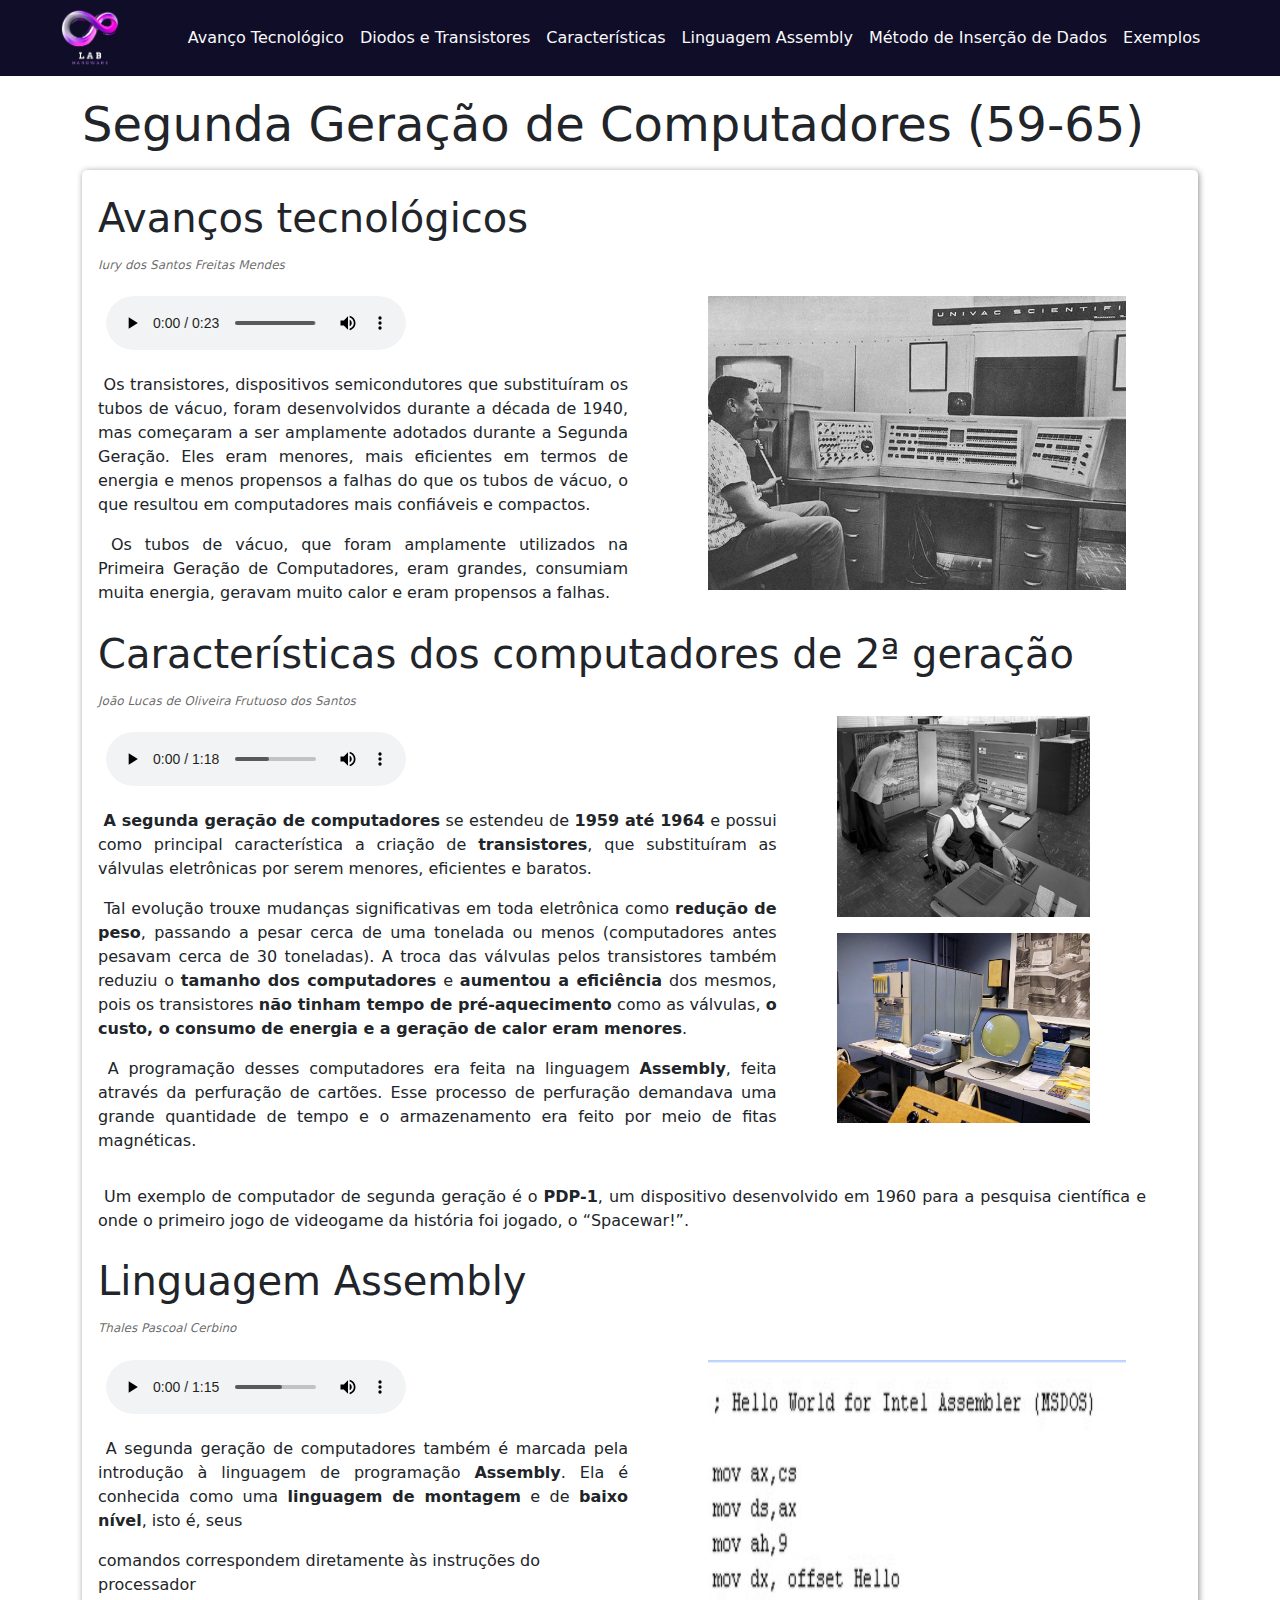
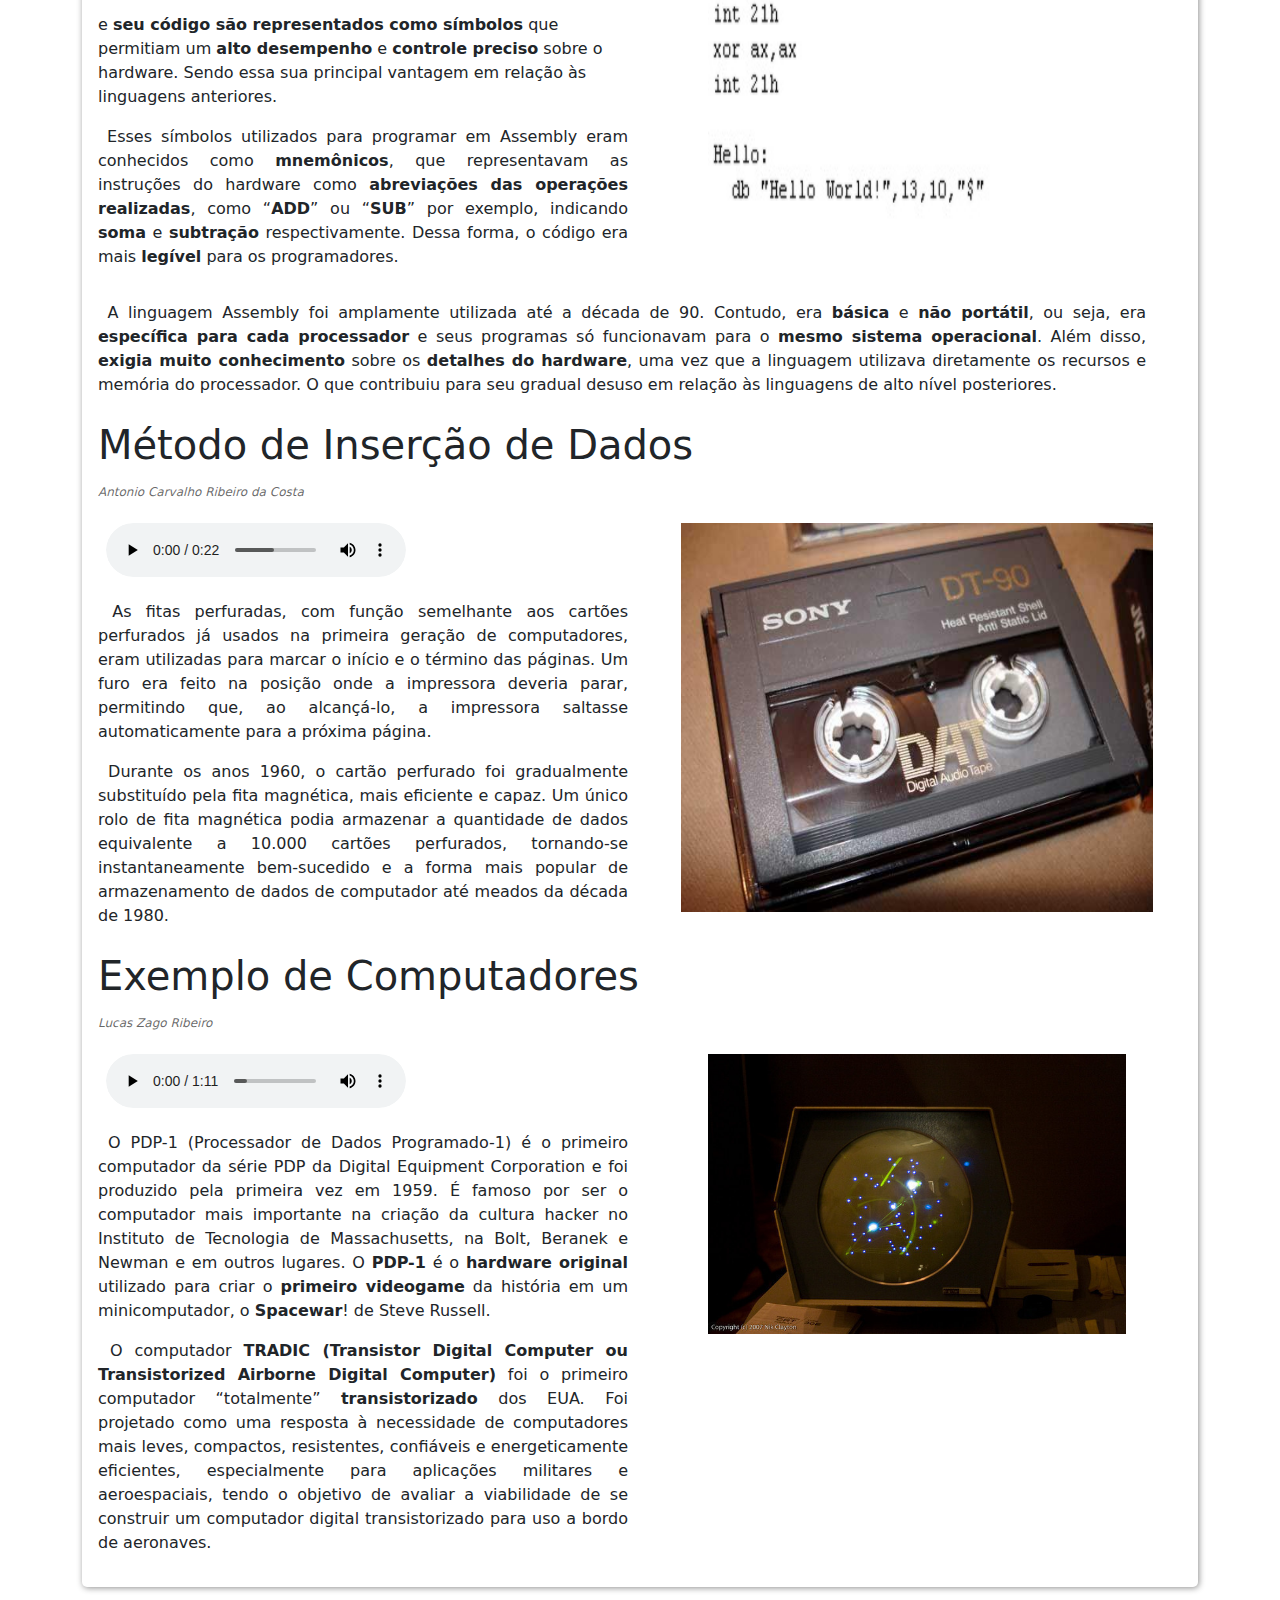
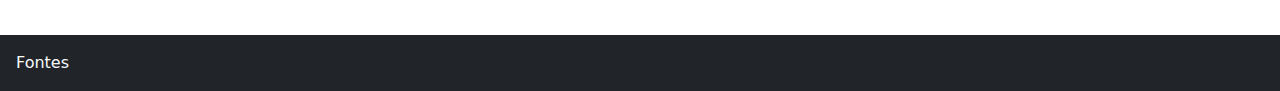
==== commit cb69fbad: "Add files via upload" ====
--- a/index.html
+++ b/index.html
@@ -79,6 +79,55 @@
                 <figure class="col-lg-6 text-center">
                     <img src="imgs/iury.jpeg" alt="" width="85%" class="p-3">
                 </figure>
+            </section>
+
+            <section class="row" id="jao">
+                <h2 class="py-2 display-6 col-lg-12">Características dos computadores de 2ª geração</h2>
+                <em class="col-lg-12">
+                    <h6 class="nomes">João Lucas de Oliveira Frutuoso dos Santos</h6>
+                </em>
+
+                <div class="col-lg-8 pe-5 mt-2">
+                    <audio src="audio/jao.mp3" controls class="rounded-pill m-2 mb-3"></audio>
+                    <p class="paragrafos">
+                        &nbsp;<b>A segunda geração de computadores</b> se estendeu de <b>1959 até 1964</b> e possui como
+                        principal
+                        característica a criação de <b>transistores</b>, que substituíram as válvulas eletrônicas por
+                        serem
+                        menores, eficientes e baratos.
+                    </p>
+                    <p class="paragrafos">
+                        &nbsp;Tal evolução trouxe mudanças significativas em toda eletrônica como <b>redução de
+                            peso</b>,
+                        passando a pesar cerca de uma tonelada ou menos (computadores antes pesavam cerca de 30
+                        toneladas). A troca das válvulas pelos transistores também reduziu o <b>tamanho dos
+                            computadores</b> e
+                        <b>aumentou a eficiência</b> dos mesmos, pois os transistores <b>não tinham tempo de
+                            pré-aquecimento</b> como
+                        as válvulas, <b>o custo, o consumo de energia e a geração de calor eram menores</b>.
+                    </p>
+                    <p class="paragrafos">
+                        &nbsp;A programação desses computadores era feita na linguagem <b>Assembly</b>, feita através da
+                        perfuração de cartões. Esse processo de perfuração demandava uma grande quantidade de tempo e o
+                        armazenamento era feito por meio de fitas magnéticas.
+                    </p>
+
+                </div>
+                <div class="column col-lg-3">
+                    <figure class="text-center d-flex justify-content-center">
+                        <img src="imgs/jao1.jpg" alt="" width="100%" class="">
+                    </figure>
+                    <figure class="text-center d-flex justify-content-center">
+                        <img src="imgs/jao2.jpg" alt="" width="100%" class="">
+                    </figure>
+                </div>
+
+                <p class="paragrafos col-lg-12 pe-5 mt-3">
+                    &nbsp;Um exemplo de computador de segunda geração é o <b>PDP-1</b>, um dispositivo desenvolvido em
+                    1960
+                    para a pesquisa científica e onde o primeiro jogo de videogame da história foi jogado, o
+                    “Spacewar!”.
+                </p>
             </section>
 
             <section class="row" id="thales">
@@ -148,55 +197,6 @@
                 </figure>
             </section>
 
-            <section class="row" id="jao">
-                <h2 class="py-2 display-6 col-lg-12">Características dos computadores de 2ª geração</h2>
-                <em class="col-lg-12">
-                    <h6 class="nomes">João Lucas de Oliveira Frutuoso dos Santos</h6>
-                </em>
-
-                <div class="col-lg-8 pe-5 mt-2">
-                    <audio src="audio/jao.mp3" controls class="rounded-pill m-2 mb-3"></audio>
-                    <p class="paragrafos">
-                        &nbsp;<b>A segunda geração de computadores</b> se estendeu de <b>1959 até 1964</b> e possui como
-                        principal
-                        característica a criação de <b>transistores</b>, que substituíram as válvulas eletrônicas por
-                        serem
-                        menores, eficientes e baratos.
-                    </p>
-                    <p class="paragrafos">
-                        &nbsp;Tal evolução trouxe mudanças significativas em toda eletrônica como <b>redução de
-                            peso</b>,
-                        passando a pesar cerca de uma tonelada ou menos (computadores antes pesavam cerca de 30
-                        toneladas). A troca das válvulas pelos transistores também reduziu o <b>tamanho dos
-                            computadores</b> e
-                        <b>aumentou a eficiência</b> dos mesmos, pois os transistores <b>não tinham tempo de
-                            pré-aquecimento</b> como
-                        as válvulas, <b>o custo, o consumo de energia e a geração de calor eram menores</b>.
-                    </p>
-                    <p class="paragrafos">
-                        &nbsp;A programação desses computadores era feita na linguagem <b>Assembly</b>, feita através da
-                        perfuração de cartões. Esse processo de perfuração demandava uma grande quantidade de tempo e o
-                        armazenamento era feito por meio de fitas magnéticas.
-                    </p>
-
-                </div>
-                <div class="column col-lg-3">
-                    <figure class="text-center d-flex justify-content-center">
-                        <img src="imgs/jao1.jpg" alt="" width="100%" class="">
-                    </figure>
-                    <figure class="text-center d-flex justify-content-center">
-                        <img src="imgs/jao2.jpg" alt="" width="100%" class="">
-                    </figure>
-                </div>
-
-                <p class="paragrafos col-lg-12 pe-5 mt-3">
-                    &nbsp;Um exemplo de computador de segunda geração é o <b>PDP-1</b>, um dispositivo desenvolvido em
-                    1960
-                    para a pesquisa científica e onde o primeiro jogo de videogame da história foi jogado, o
-                    “Spacewar!”.
-                </p>
-            </section>
-
             <section class="row" id="zago">
                 <h2 class="py-2 display-6 col-lg-12">Exemplo de Computadores</h2>
                 <em class="col-lg-12">
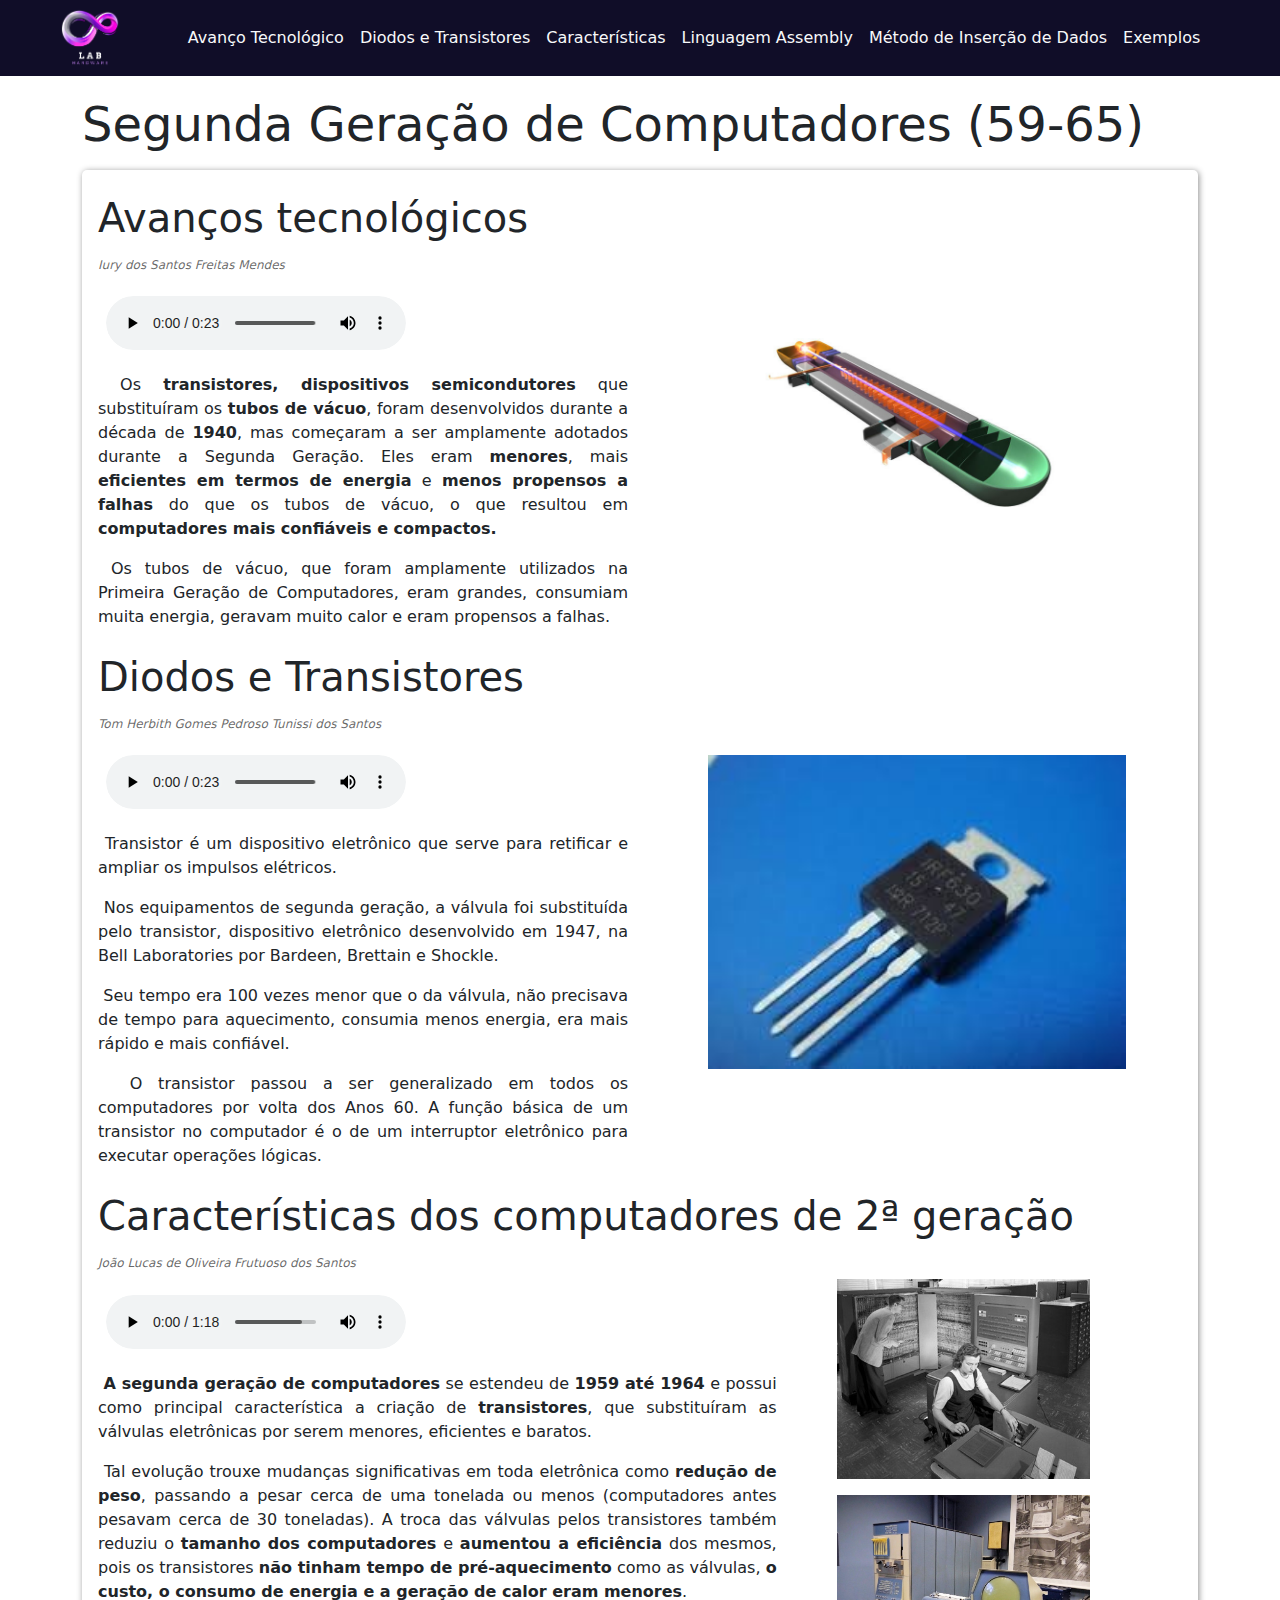
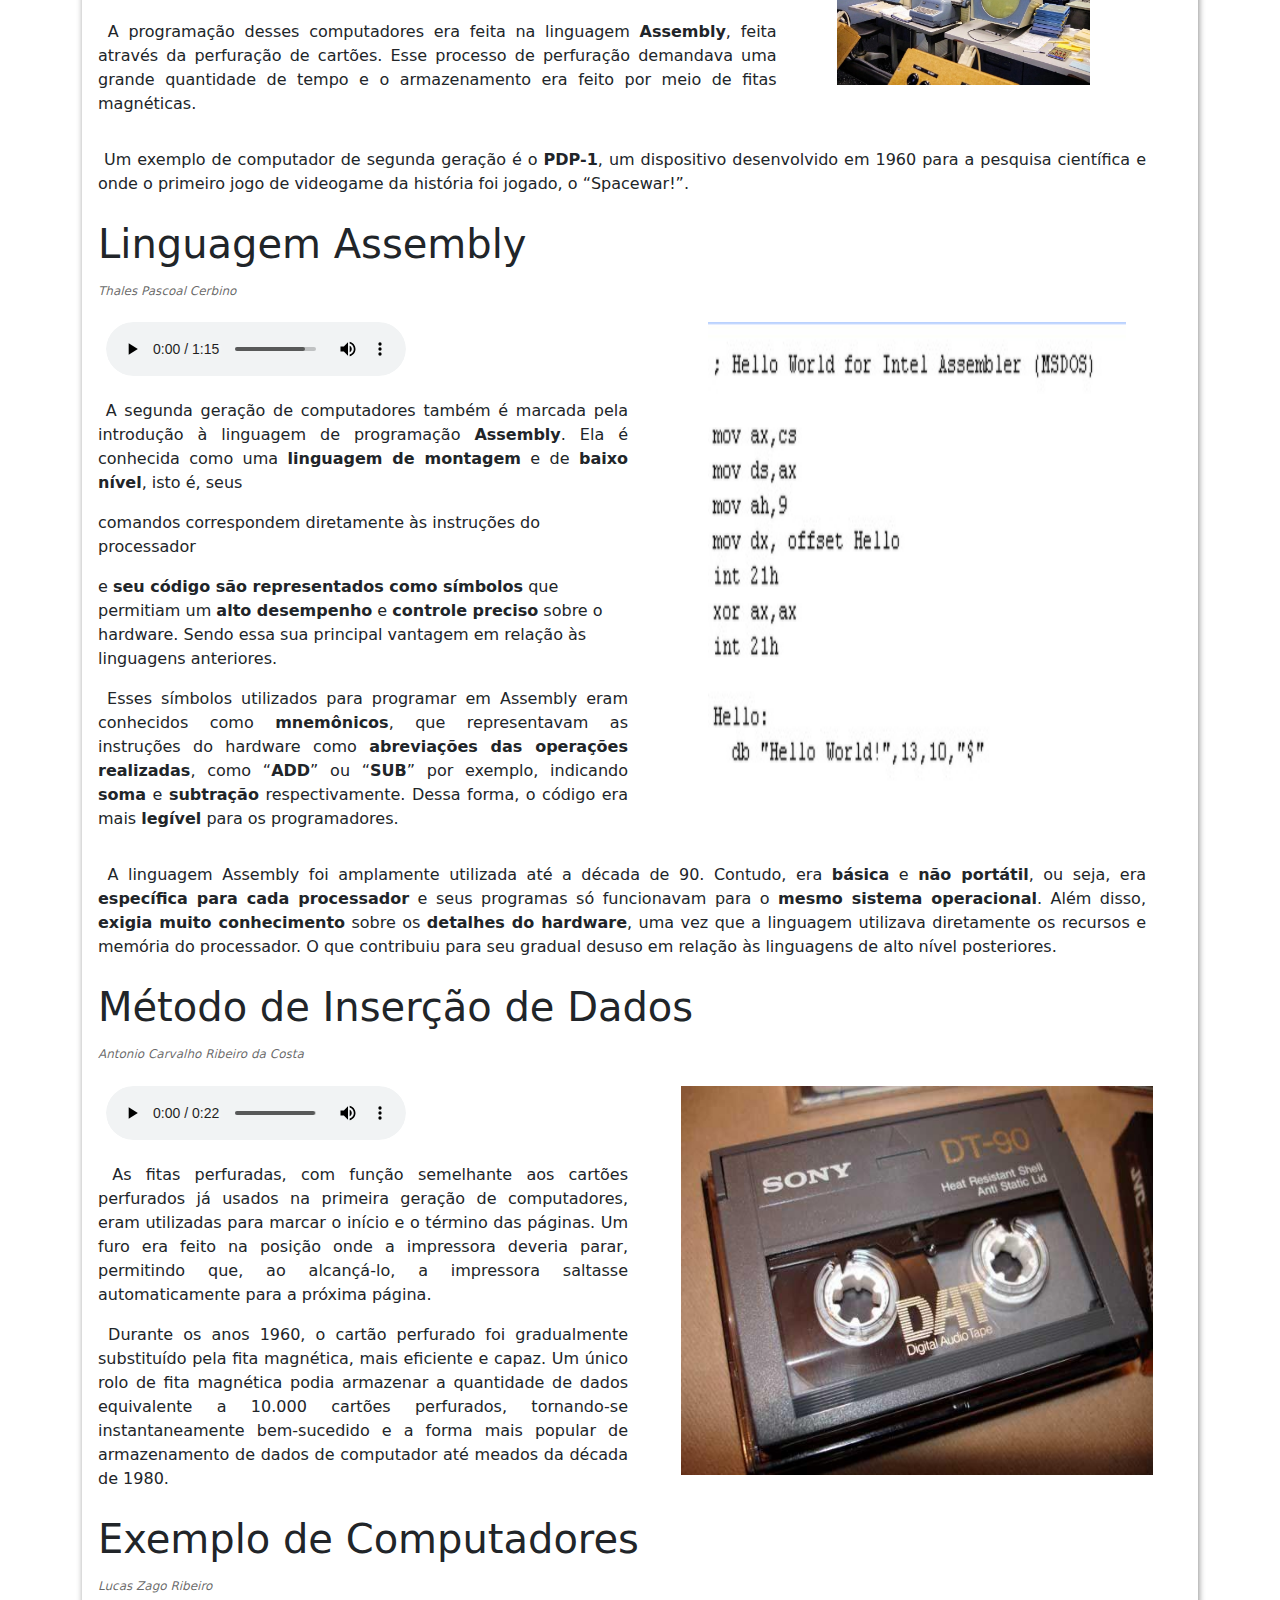
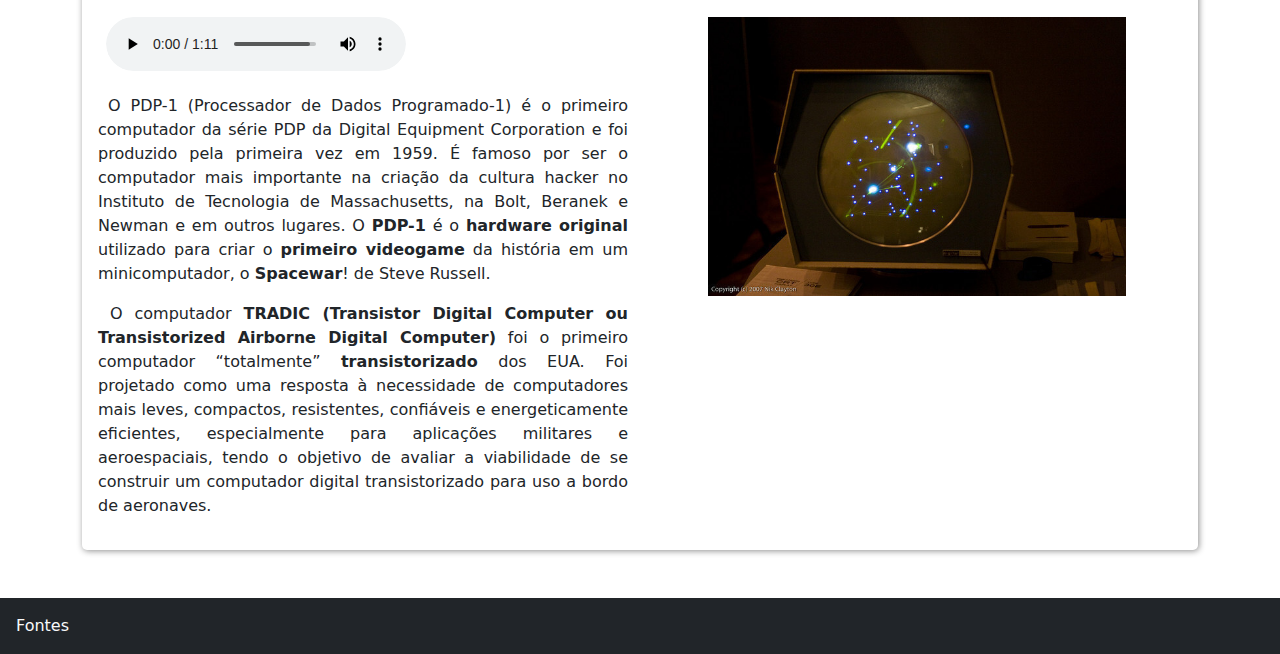
==== commit 7af79cba: "Add files via upload" ====
--- a/index.html
+++ b/index.html
@@ -59,15 +59,15 @@
                 <div class="col-lg-6 mt-2">
                     <audio src="audio/iury.mp3" controls class="rounded-pill m-2 mb-3"></audio>
                     <p class="paragrafos">
-                        &nbsp;Os transistores, dispositivos semicondutores que substituíram os tubos de vácuo, foram
+                        &nbsp;Os <b>transistores, dispositivos semicondutores</b> que substituíram os <b>tubos de vácuo</b>, foram
                         desenvolvidos
-                        durante a década de 1940, mas começaram a ser amplamente adotados durante a Segunda Geração.
+                        durante a década de <b>1940</b>, mas começaram a ser amplamente adotados durante a Segunda Geração.
                         Eles
                         eram
-                        menores, mais eficientes em termos de energia e menos propensos a falhas do que os tubos de
+                        <b>menores</b>, mais<b> eficientes em termos de energia</b> e <b>menos propensos a falhas</b> do que os tubos de
                         vácuo, o
                         que
-                        resultou em computadores mais confiáveis e compactos.
+                        resultou em <b>computadores mais confiáveis e compactos.</b>
                     </p>
                     <p class="paragrafos">
                         &nbsp;Os tubos de vácuo, que foram amplamente utilizados na Primeira Geração de Computadores,
@@ -78,6 +78,32 @@
                 </div>
                 <figure class="col-lg-6 text-center">
                     <img src="imgs/iury.jpeg" alt="" width="85%" class="p-3">
+                </figure>
+            </section>
+
+            <section class="row" id="tom">
+                <h2 class="py-2 display-6 col-lg-12">Diodos e Transistores</h2>
+                <em class="col-lg-12">
+                    <h6 class="nomes">Tom Herbith Gomes Pedroso Tunissi dos Santos</h6>
+                </em>
+
+                <div class="col-lg-6 mt-2">
+                    <audio src="audio/iury.mp3" controls class="rounded-pill m-2 mb-3"></audio>
+                    <p class="paragrafos">
+                        &nbsp;Transistor é um dispositivo eletrônico que serve para retificar e ampliar os impulsos elétricos.
+                    </p>
+                    <p class="paragrafos">
+                        &nbsp;Nos equipamentos de segunda geração, a válvula foi substituída pelo transistor, dispositivo eletrônico desenvolvido em 1947, na Bell Laboratories por Bardeen, Brettain e Shockle.
+                    </p>
+                    <p class="paragrafos">
+                        &nbsp;Seu tempo era 100 vezes menor que o da válvula, não precisava de tempo para aquecimento, consumia menos energia, era mais rápido e mais confiável.
+                    </p>
+                    <p class="paragrafos">
+                        &nbsp; O transistor passou a ser generalizado em todos os computadores por volta dos Anos 60. A função básica de um transistor no computador é o de um interruptor eletrônico para executar operações lógicas. 
+                    </p>
+                </div>
+                <figure class="col-lg-6 text-center">
+                    <img src="imgs/tom.jpg" alt="" width="85%" class="p-3">
                 </figure>
             </section>
 
